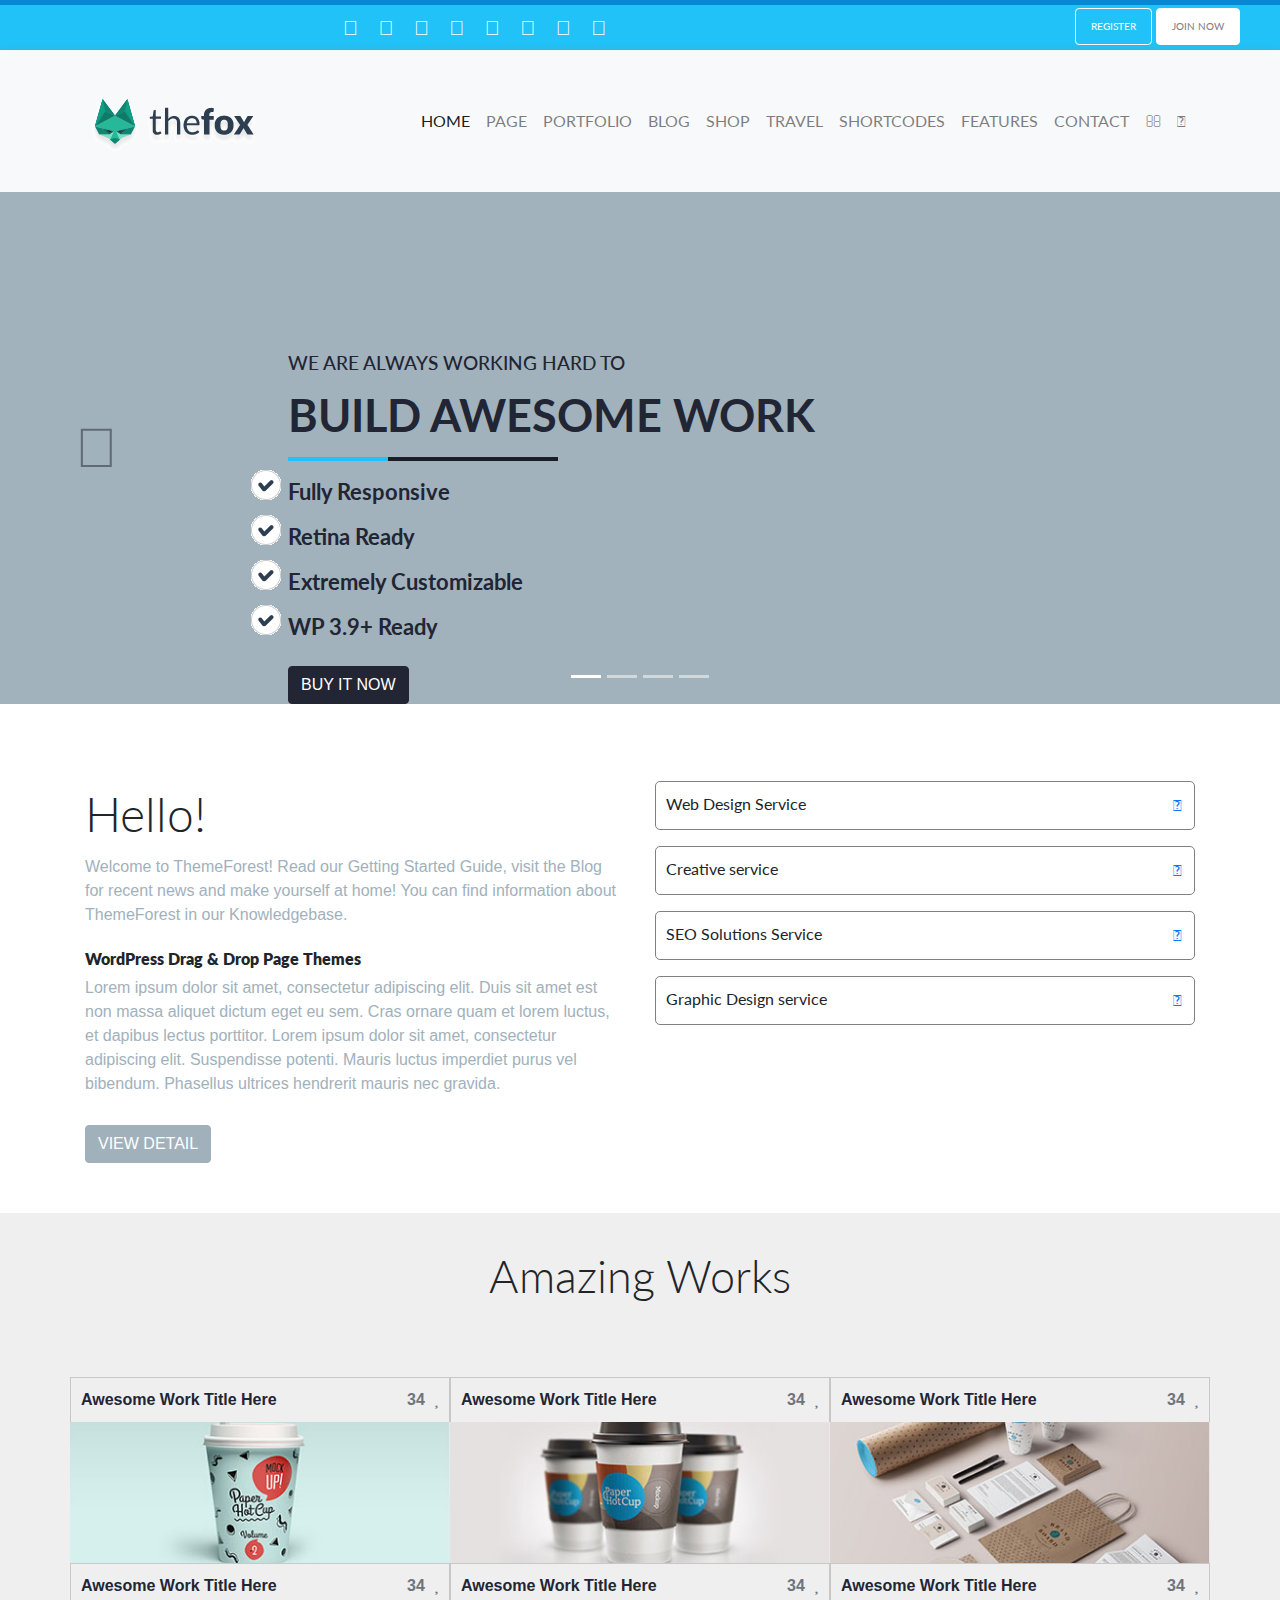
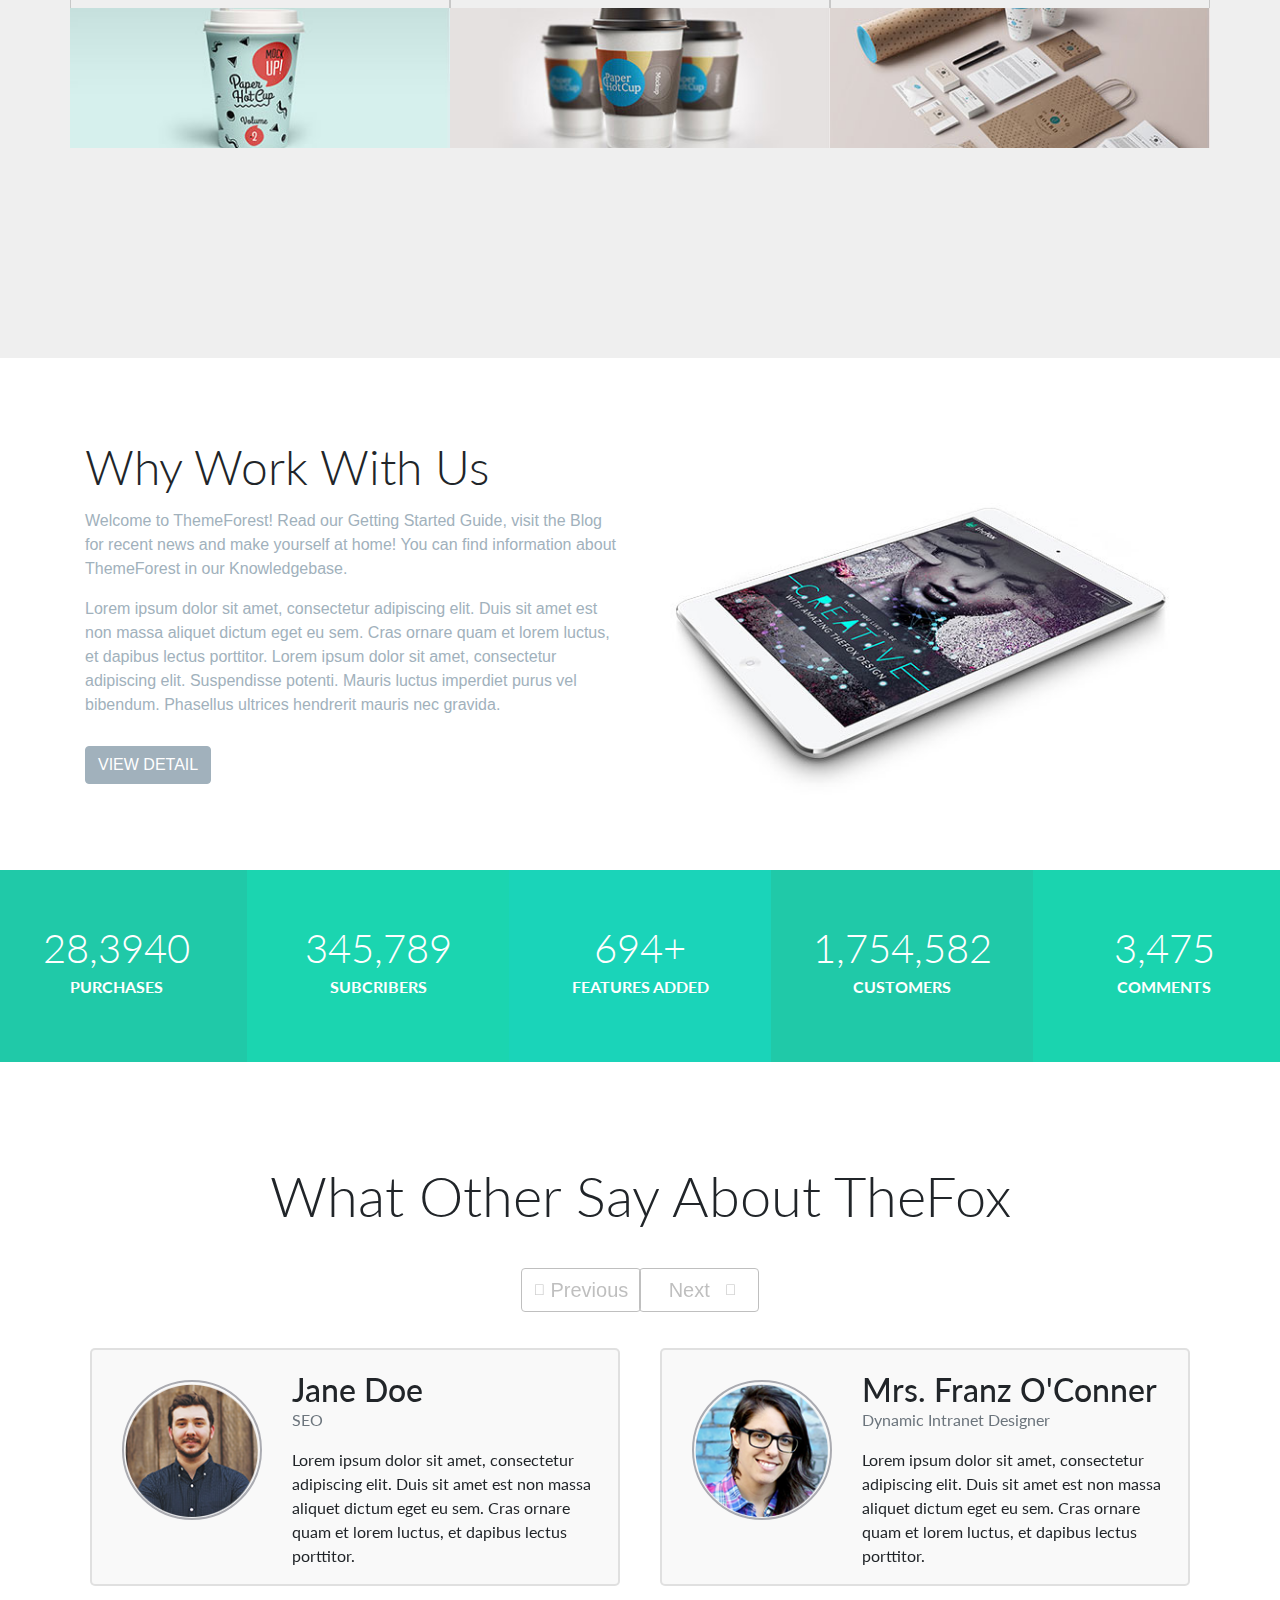
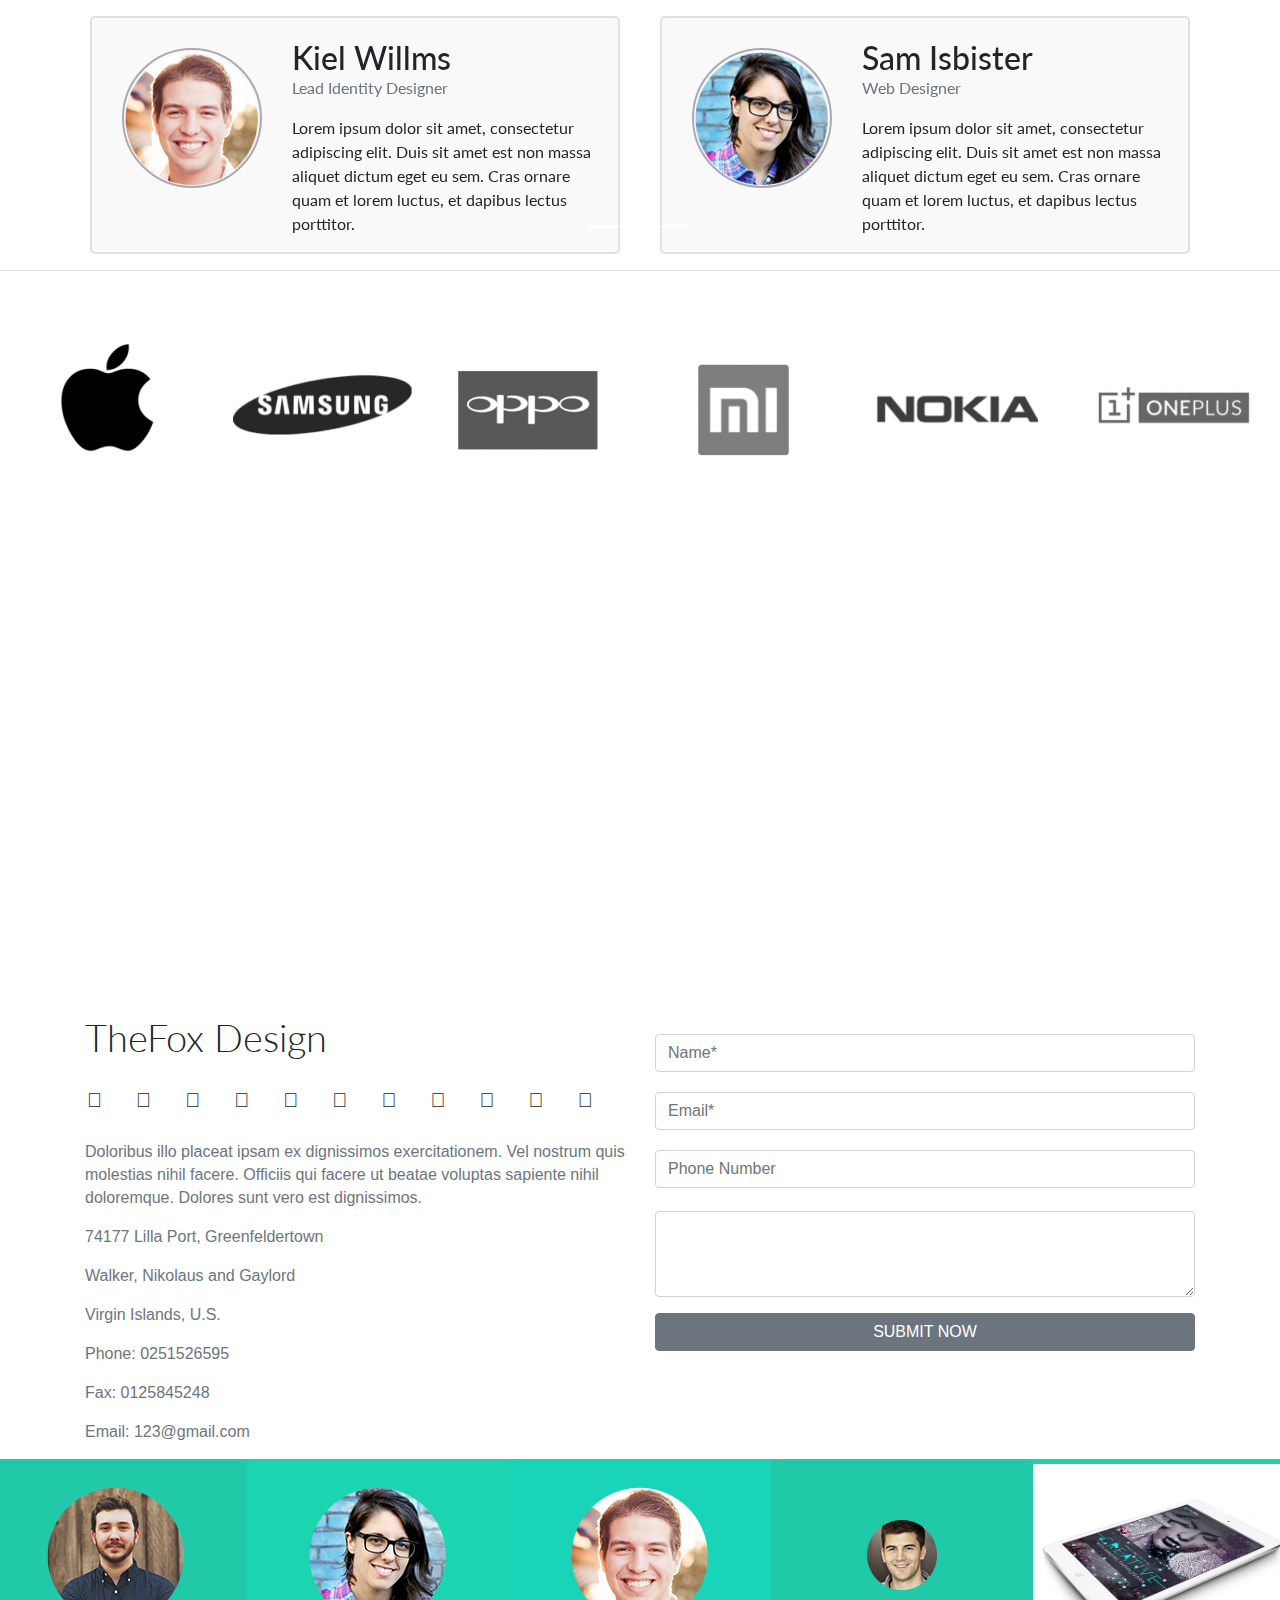
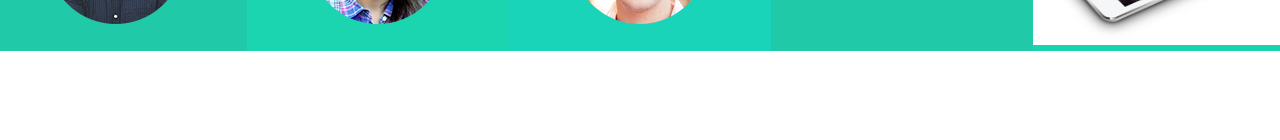
==== index.html @ 989e6efe "version 3" ====
<!DOCTYPE html>
<html lang="en">

<head>
    <meta charset="UTF-8" />
    <meta name="viewport" content="width=device-width, initial-scale=1.0" />
    <title>Theme The Fox</title>
    <link rel="stylesheet" href="css/bootstrap.min.css" />
    <script src="js/jquery.min.js"></script>
    <script src="js/popper.min.js"></script>
    <script src="js/bootstrap.min.js"></script>
    <link rel="stylesheet" href="css/fontawesome.min.css" />
    <script src="js/fontAwesome.js"></script>
    <link rel="stylesheet" href="10.css" />
    <link href="https://fonts.googleapis.com/css2?family=Lato:ital,wght@0,100;0,300;0,400;0,700;0,900;1,100;1,300;1,400;1,700;1,900&display=swap" rel="stylesheet" />
</head>

<body>
    <div class="topHeader">
        <div class="container row">
            <div class="col-sm-8 someIcons">
                <a href="#" class="fa fa-facebook"></a>
                <a href="#" class="fa fa-twitter"></a>
                <a href="#" class="fa fa-wordpress"></a>
                <a href="#" class="fa fa-youtube"></a>
                <a href="#" class="fa fa-amazon"></a>
                <a href="#" class="fa fa-android"></a>
                <a href="#" class="fa fa-archway"></a>
                <a href="#" class="fa fa-apple"></a>
            </div>
            <div class="col-sm-4 btnCustom">
                <a href="#" class="btn btn-outline-secondary">Register</a>
                <a href="#" class="btn btn-secondary">Join Now</a>
            </div>
        </div>
    </div>
    <!-- het top header -->
    <div class="navBar bg-light">
        <nav class="navbar navbar-expand-sm navbar-light container" style="height: 100%;">
            <a class="navbar-brand" href="#">
                <img src="src/TheFox/images/logo.png" alt="logo" />
            </a>
            <button class="navbar-toggler d-lg-none" type="button" data-toggle="collapse" data-target="#collapsibleNavId" aria-controls="collapsibleNavId" aria-expanded="false" aria-label="Toggle navigation">
          <span class="navbar-toggler-icon"></span>
        </button>
            <div class="collapse navbar-collapse" id="collapsibleNavId" style="height: 126px;">
                <ul class="navbar-nav mr-0 mt-2 mt-lg-0 navLink" style="height: inherit;">
                    <li class="nav-item active">
                        <a class="nav-link" href="#">Home </a>
                    </li>
                    <li class="nav-item">
                        <a class="nav-link" href="#">Page</a>
                    </li>
                    <li class="nav-item">
                        <a class="nav-link" href="#">Portfolio</a>
                    </li>
                    <li class="nav-item">
                        <a class="nav-link" href="#">blog</a>
                    </li>
                    <li class="nav-item">
                        <a class="nav-link" href="#">shop</a>
                    </li>
                    <li class="nav-item">
                        <a class="nav-link" href="#">travel</a>
                    </li>
                    <li class="nav-item">
                        <a class="nav-link" href="#">shortcodes</a>
                    </li>
                    <li class="nav-item">
                        <a class="nav-link" href="#">features</a>
                    </li>
                    <li class="nav-item">
                        <a class="nav-link" href="#">contact</a>
                    </li>
                    <li class="nav-item">
                        <a class="nav-link" href="#">
                            <i class="fa fa-search"></i>
                        </a>
                    </li>
                    <li class="nav-item">
                        <a class="nav-link" href="#">
                            <i class="fa fa-shopping-basket"></i>
                        </a>
                    </li>
                </ul>
            </div>
        </nav>
    </div>
    <div class="carouselCustom">
        <div id="carouselId" class="carousel slide" data-ride="carousel">
            <ol class="carousel-indicators">
                <li data-target="#carouselId" data-slide-to="0" class="active"></li>
                <li data-target="#carouselId" data-slide-to="1"></li>
                <li data-target="#carouselId" data-slide-to="2"></li>
                <li data-target="#carouselId" data-slide-to="3"></li>
            </ol>
            <div class="carousel-inner" role="listbox">
                <div class="carousel-item active">
                    <img src="src/TheFox/images/carouselBG.jpg" alt="First slide" class="imgBG" />
                    <div class="carousel-caption d-block">
                        <h2 class="text-uppercase">We are always working hard to</h2>
                        <h1 class="text-uppercase">build awesome work</h1>
                        <img src="src/TheFox/images/line.png" alt="line" />
                        <ul>
                            <li>
                                Fully Responsive
                            </li>
                            <li>
                                Retina Ready
                            </li>
                            <li>
                                Extremely Customizable
                            </li>
                            <li>
                                WP 3.9+ Ready
                            </li>
                        </ul>
                        <button type="button" class="btn btn-primary text-uppercase btnCarouselCustom">
                buy it now
              </button>
                    </div>
                </div>
                <div class="carousel-item">
                    <img src="src/TheFox/images/carouselBG.jpg" alt="First slide" class="imgBG" />
                    <div class="carousel-caption d-block">
                        <h2 class="text-uppercase">We are always working hard to</h2>
                        <h1 class="text-uppercase">build awesome work</h1>
                        <img src="src/TheFox/images/line.png" alt="line" />
                        <ul>
                            <li>
                                Fully Responsive
                            </li>
                            <li>
                                Retina Ready
                            </li>
                            <li>
                                Extremely Customizable
                            </li>
                            <li>
                                WP 3.9+ Ready
                            </li>
                        </ul>
                        <button type="button" class="btn btn-primary text-uppercase btnCarouselCustom">
                buy it now
              </button>
                    </div>
                </div>
                <div class="carousel-item">
                    <img src="src/TheFox/images/carouselBG.jpg" alt="First slide" class="imgBG" />
                    <div class="carousel-caption d-block">
                        <h2 class="text-uppercase">We are always working hard to</h2>
                        <h1 class="text-uppercase">build awesome work</h1>
                        <img src="src/TheFox/images/line.png" alt="line" />
                        <ul>
                            <li>
                                Fully Responsive
                            </li>
                            <li>
                                Retina Ready
                            </li>
                            <li>
                                Extremely Customizable
                            </li>
                            <li>
                                WP 3.9+ Ready
                            </li>
                        </ul>
                        <button type="button" class="btn btn-primary text-uppercase btnCarouselCustom">
                buy it now
              </button>
                    </div>
                </div>
                <div class="carousel-item">
                    <img src="src/TheFox/images/carouselBG.jpg" alt="First slide" class="imgBG" />
                    <div class="carousel-caption d-block">
                        <h2 class="text-uppercase">We are always working hard to</h2>
                        <h1 class="text-uppercase">build awesome work</h1>
                        <img src="src/TheFox/images/line.png" alt="line" />
                        <ul>
                            <li>
                                Fully Responsive
                            </li>
                            <li>
                                Retina Ready
                            </li>
                            <li>
                                Extremely Customizable
                            </li>
                            <li>
                                WP 3.9+ Ready
                            </li>
                        </ul>
                        <button type="button" class="btn btn-primary text-uppercase btnCarouselCustom">
                buy it now
              </button>
                    </div>
                </div>
            </div>
            <a class="carousel-control-prev" href="#carouselId" role="button" data-slide="prev">
                <span class="fa fa-caret-square-left display-4" style="color: #222533;" aria-hidden="true"></span>
                <span class="sr-only">Previous</span>
            </a>
            <a class="carousel-control-next" href="#carouselId" role="button" data-slide="next">
                <span class="fa fa-caret-square-o-right display-4" style="color: #222533;" aria-hidden="true"></span>
                <span class="sr-only">Next</span>
            </a>
        </div>
    </div>
    <div class="container">
        <div class="row service">
            <div class="col-sm-6">
                <h4>Hello!</h4>
                <p style="color: #a1b1bc;">
                    Welcome to ThemeForest! Read our Getting Started Guide, visit the Blog for recent news and make yourself at home! You can find information about ThemeForest in our Knowledgebase.
                </p>
                <h6>WordPress Drag & Drop Page Themes</h6>
                <p style="color: #a1b1bc;">
                    Lorem ipsum dolor sit amet, consectetur adipiscing elit. Duis sit amet est non massa aliquet dictum eget eu sem. Cras ornare quam et lorem luctus, et dapibus lectus porttitor. Lorem ipsum dolor sit amet, consectetur adipiscing elit. Suspendisse potenti.
                    Mauris luctus imperdiet purus vel bibendum. Phasellus ultrices hendrerit mauris nec gravida.
                </p>

                <button type="button" class="btn btn-primary btnLeft">
            view detail
          </button>
            </div>
            <div class="col-sm-6">
                <p class="btnRight">
                    Web Design Service
                    <button class="btn btn-outline-primary" type="button" data-toggle="collapse" data-target="#contentId1" aria-expanded="false" aria-controls="contentId1">
              <i class="fa fa-chevron-down"></i>
            </button>
                </p>
                <div class="collapse" id="contentId1">
                    Lorem ipsum dolor sit amet, consectetur adipiscing elit. Donec molestie erat at nisl volutpat pulvinar. Sed in egestas dolor. Maecenas vestibulum dignissim dictum. Donec ipsum quam, sagittis et sem vel, volutpat tempor mi. Aliquam consectetur justo dui.
                    Sed in egestas dolor.
                </div>
                <p class="btnRight">
                    Creative service
                    <button class="btn btn-outline-primary" type="button" data-toggle="collapse" data-target="#contentId2" aria-expanded="false" aria-controls="contentId2">
              <i class="fa fa-chevron-down"></i>
            </button>
                </p>
                <div class="collapse" id="contentId2">
                    Lorem ipsum dolor sit amet, consectetur adipiscing elit. Donec molestie erat at nisl volutpat pulvinar. Sed in egestas dolor. Maecenas vestibulum dignissim dictum. Donec ipsum quam, sagittis et sem vel, volutpat tempor mi. Aliquam consectetur justo dui.
                    Sed in egestas dolor.
                </div>
                <p class="btnRight">
                    SEO Solutions Service
                    <button class="btn btn-outline-primary" type="button" data-toggle="collapse" data-target="#contentId3" aria-expanded="false" aria-controls="contentId3">
              <i class="fa fa-chevron-down"></i>
            </button>
                </p>
                <div class="collapse" id="contentId3">
                    Lorem ipsum dolor sit amet, consectetur adipiscing elit. Donec molestie erat at nisl volutpat pulvinar. Sed in egestas dolor. Maecenas vestibulum dignissim dictum. Donec ipsum quam, sagittis et sem vel, volutpat tempor mi. Aliquam consectetur justo dui.
                    Sed in egestas dolor.
                </div>
                <p class="btnRight">
                    Graphic Design service
                    <button class="btn btn-outline-primary btnJS" type="button" data-toggle="collapse" data-target="#contentId4" aria-expanded="false" aria-controls="contentId4">
              <i class="fa fa-chevron-down"></i>
            </button>
                </p>
                <div class="collapse" id="contentId4">
                    Lorem ipsum dolor sit amet, consectetur adipiscing elit. Donec molestie erat at nisl volutpat pulvinar. Sed in egestas dolor. Maecenas vestibulum dignissim dictum. Donec ipsum quam, sagittis et sem vel, volutpat tempor mi. Aliquam consectetur justo dui.
                    Sed in egestas dolor.
                </div>
            </div>
        </div>
    </div>
    <div class="amazingWork">
        <div class="container">
            <div class="row titleWork text-center">
                <p>
                    Amazing Works
                </p>
            </div>
            <!-- title -->
            <div class="row">
                <div class="col-sm-4">
                    <p>
                        Awesome Work Title Here
                        <span class="float-right text-muted">34 &nbsp;<i class="fa fa-heart"></i>
              </span>
                    </p>
                    <div class="position-relative" style="width: 100%; height: auto;">
                        <img src="src/TheFox/images/awesomeWork.jpg" alt="aew some Work" class="img-fluid layer1" />
                        <div class="layer2 d-flex justify-content-center align-items-center">
                            <i class="fa fa-plus display-3" style="color: white !important;"></i>
                        </div>
                    </div>
                </div>
                <div class="col-sm-4">
                    <p>
                        Awesome Work Title Here
                        <span class="float-right text-muted">34 &nbsp;<i class="fa fa-heart"></i>
              </span>
                    </p>
                    <div class="position-relative" style="width: 100%; height: auto;">
                        <img src="src/TheFox/images/01_02_004_home_business_style_VERSION_04_03.jpg" alt="aew some Work" class="img-fluid layer1" />
                        <div class="layer2 d-flex justify-content-center align-items-center">
                            <i class="fa fa-plus display-3" style="color: white !important;"></i>
                        </div>
                    </div>
                </div>
                <div class="col-sm-4">
                    <p>
                        Awesome Work Title Here
                        <span class="float-right text-muted">34 &nbsp;<i class="fa fa-heart"></i>
              </span>
                    </p>
                    <div class="position-relative" style="width: 100%; height: auto;">
                        <img src="src/TheFox/images/01_02_004_home_business_style_VERSION_04_06.jpg" alt="aew some Work" class="img-fluid layer1" />
                        <div class="layer2 d-flex justify-content-center align-items-center">
                            <i class="fa fa-plus display-3" style="color: white !important;"></i>
                        </div>
                    </div>
                </div>
            </div>
            <!-- het row -->
            <div class="row row2">
                <div class="col-sm-4">
                    <p>
                        Awesome Work Title Here
                        <span class="float-right text-muted">34 &nbsp;<i class="fa fa-heart"></i>
              </span>
                    </p>
                    <div class="position-relative" style="width: 100%; height: auto;">
                        <img src="src/TheFox/images/awesomeWork.jpg" alt="aew some Work" class="img-fluid layer1" />
                        <div class="layer2 d-flex justify-content-center align-items-center">
                            <i class="fa fa-plus display-3" style="color: white !important;"></i>
                        </div>
                    </div>
                </div>
                <div class="col-sm-4">
                    <p>
                        Awesome Work Title Here
                        <span class="float-right text-muted">34 &nbsp;<i class="fa fa-heart"></i>
              </span>
                    </p>
                    <div class="position-relative" style="width: 100%; height: auto;">
                        <img src="src/TheFox/images/01_02_004_home_business_style_VERSION_04_03.jpg" alt="aew some Work" class="img-fluid layer1" />
                        <div class="layer2 d-flex justify-content-center align-items-center">
                            <i class="fa fa-plus display-3" style="color: white !important;"></i>
                        </div>
                    </div>
                </div>
                <div class="col-sm-4">
                    <p>
                        Awesome Work Title Here
                        <span class="float-right text-muted">34 &nbsp;<i class="fa fa-heart"></i>
              </span>
                    </p>
                    <div class="position-relative" style="width: 100%; height: auto;">
                        <img src="src/TheFox/images/01_02_004_home_business_style_VERSION_04_06.jpg" alt="aew some Work" class="img-fluid layer1" />
                        <div class="layer2 d-flex justify-content-center align-items-center">
                            <i class="fa fa-plus display-3" style="color: white !important;"></i>
                        </div>
                    </div>
                </div>
            </div>
            <!-- het row -->
        </div>
    </div>

    <div class="why container">
        <div class="row service">
            <div class="col-sm-6">
                <h4>Why Work With Us</h4>
                <p style="color: #a1b1bc;">
                    Welcome to ThemeForest! Read our Getting Started Guide, visit the Blog for recent news and make yourself at home! You can find information about ThemeForest in our Knowledgebase.
                </p>
                <p style="color: #a1b1bc;">
                    Lorem ipsum dolor sit amet, consectetur adipiscing elit. Duis sit amet est non massa aliquet dictum eget eu sem. Cras ornare quam et lorem luctus, et dapibus lectus porttitor. Lorem ipsum dolor sit amet, consectetur adipiscing elit. Suspendisse potenti.
                    Mauris luctus imperdiet purus vel bibendum. Phasellus ultrices hendrerit mauris nec gravida.
                </p>

                <button type="button" class="btn btn-primary btnLeft">
            view detail
          </button>
            </div>
            <div class="col-sm-6">
                <img src="src/TheFox/images/why.jpg" alt="why" class="img-fluid" />
            </div>
        </div>
    </div>
    <!-- het why  -->

    <div class="row" style="color: white; margin-top: 5vw;">
        <div class="col-sm-15 d-flex justify-content-center align-items-center flex-column" style="background-color: #20c9a8;">
            <div class="layer1">
                <h1>28,3940</h1>
                <p>purchases</p>
            </div>
            <div class="layer2"></div>
        </div>
        <div class="col-sm-15 d-flex justify-content-center align-items-center flex-column" style="background-color: #1bd5b0;">
            <div class="layer1">
                <h1>345,789</h1>
                <p>subcribers</p>
            </div>
            <div class="layer2"></div>
        </div>
        <div class="col-sm-15 d-flex justify-content-center align-items-center flex-column" style="background-color: #1ad4b9;">
            <div class="layer1">
                <h1>694+</h1>
                <p>features added</p>
            </div>

            <div class="layer2"></div>
        </div>
        <div class="col-sm-15 d-flex justify-content-center align-items-center flex-column" style="background-color: #20c9a8;">
            <div class="layer1">
                <h1>1,754,582</h1>
                <p>customers</p>
            </div>

            <div class="layer2"></div>
        </div>
        <div class="col-sm-15 d-flex justify-content-center align-items-center flex-column" style="background-color: #1ad4af;">
            <div class="layer1">
                <h1>3,475</h1>
                <p>comments</p>
            </div>

            <div class="layer2"></div>
        </div>
    </div>
    <div class="row text-center">
        <h3 class="display-4 titleCarouselBottom">What Other Say About TheFox</h3>
    </div>
    <!-- het hang ngang green  -->
    <div id="carousel125" class="carousel slide" data-ride="carousel">
        <ol class="carousel-indicators">
            <li data-target="#carousel125" data-slide-to="0" class="active"></li>
            <li data-target="#carousel125" data-slide-to="1"></li>
            <li data-target="#carousel125" data-slide-to="2"></li>
        </ol>
        <div class="carousel-inner" role="listbox">
            <div class="carousel-item active">
                <div class="container">
                    <div class="row">
                        <div class="col-sm-6">
                            <div class="row">
                                <div class="col-sm-4">
                                    <img src="src/TheFox/images/profile-m-1.png" alt="people 1" class="img-fluid" />
                                    <div class="layer2 d-flex justify-content-center align-items-center">
                                        <i class="fa fa-plus text-white"></i>
                                    </div>
                                </div>
                                <div class="col-sm-8">
                                    <h2>Jane Doe</h2>
                                    <p class="text-muted">SEO</p>
                                    <p>
                                        Lorem ipsum dolor sit amet, consectetur adipiscing elit. Duis sit amet est non massa aliquet dictum eget eu sem. Cras ornare quam et lorem luctus, et dapibus lectus porttitor.
                                    </p>
                                </div>
                            </div>
                        </div>
                        <div class="col-sm-6">
                            <div class="row">
                                <div class="col-sm-4">
                                    <img src="src/TheFox/images/profile-m-2.png" alt="people 1" class="img-fluid" />
                                    <div class="layer2 d-flex justify-content-center align-items-center">
                                        <i class="fa fa-plus text-white"></i>
                                    </div>
                                </div>
                                <div class="col-sm-8">
                                    <h2>Mrs. Franz O'Conner</h2>
                                    <p class="text-muted">Dynamic Intranet Designer</p>
                                    <p>
                                        Lorem ipsum dolor sit amet, consectetur adipiscing elit. Duis sit amet est non massa aliquet dictum eget eu sem. Cras ornare quam et lorem luctus, et dapibus lectus porttitor.
                                    </p>
                                </div>
                            </div>
                        </div>
                    </div>
                    <div class="row">
                        <div class="col-sm-6">
                            <div class="row">
                                <div class="col-sm-4">
                                    <img src="src/TheFox/images/profile-m-3.png" alt="people 1" class="img-fluid" />

                                    <div class="layer2 d-flex justify-content-center align-items-center">
                                        <i class="fa fa-plus text-white"></i>
                                    </div>
                                </div>
                                <div class="col-sm-8">
                                    <h2>Kiel Willms</h2>
                                    <p class="text-muted">Lead Identity Designer</p>
                                    <p>
                                        Lorem ipsum dolor sit amet, consectetur adipiscing elit. Duis sit amet est non massa aliquet dictum eget eu sem. Cras ornare quam et lorem luctus, et dapibus lectus porttitor.
                                    </p>
                                </div>
                            </div>
                        </div>
                        <div class="col-sm-6">
                            <div class="row">
                                <div class="col-sm-4">
                                    <img src="src/TheFox/images/profile-m-2.png" alt="people 1" class="img-fluid" />
                                    <div class="layer2 d-flex justify-content-center align-items-center">
                                        <i class="fa fa-plus text-white"></i>
                                    </div>
                                </div>
                                <div class="col-sm-8">
                                    <h2>Sam Isbister</h2>
                                    <p class="text-muted">Web Designer</p>
                                    <p>
                                        Lorem ipsum dolor sit amet, consectetur adipiscing elit. Duis sit amet est non massa aliquet dictum eget eu sem. Cras ornare quam et lorem luctus, et dapibus lectus porttitor.
                                    </p>
                                </div>
                            </div>
                        </div>
                    </div>
                </div>
            </div>
            <div class="carousel-item">
                <div class="container">
                    <div class="row">
                        <div class="col-sm-6">
                            <div class="row">
                                <div class="col-sm-4">
                                    <img src="src/TheFox/images/profile-m-1.png" alt="people 1" class="img-fluid" />
                                    <div class="layer2 d-flex justify-content-center align-items-center">
                                        <i class="fa fa-plus text-white"></i>
                                    </div>
                                </div>
                                <div class="col-sm-8">
                                    <h2>Sam Isbister</h2>
                                    <p class="text-muted">Web Designer</p>
                                    <p>
                                        Lorem ipsum dolor sit amet, consectetur adipiscing elit. Duis sit amet est non massa aliquet dictum eget eu sem. Cras ornare quam et lorem luctus, et dapibus lectus porttitor.
                                    </p>
                                </div>
                            </div>
                        </div>
                        <div class="col-sm-6">
                            <div class="row">
                                <div class="col-sm-4">
                                    <img src="src/TheFox/images/profile-m-2.png" alt="people 1" class="img-fluid" />
                                    <div class="layer2 d-flex justify-content-center align-items-center">
                                        <i class="fa fa-plus text-white"></i>
                                    </div>
                                </div>
                                <div class="col-sm-8">
                                    <h2>Justine Nolan</h2>
                                    <p class="text-muted">Future Assurance Assistant</p>
                                    <p>
                                        Lorem ipsum dolor sit amet, consectetur adipiscing elit. Duis sit amet est non massa aliquet dictum eget eu sem. Cras ornare quam et lorem luctus, et dapibus lectus porttitor.
                                    </p>
                                </div>
                            </div>
                        </div>
                    </div>
                    <div class="row">
                        <div class="col-sm-6">
                            <div class="row">
                                <div class="col-sm-4">
                                    <img src="src/TheFox/images/profile-m-3.png" alt="people 1" class="img-fluid" />
                                    <div class="layer2 d-flex justify-content-center align-items-center">
                                        <i class="fa fa-plus text-white"></i>
                                    </div>
                                </div>
                                <div class="col-sm-8">
                                    <h2>Sam Isbister</h2>
                                    <p class="text-muted">Web Designer</p>
                                    <p>
                                        Lorem ipsum dolor sit amet, consectetur adipiscing elit. Duis sit amet est non massa aliquet dictum eget eu sem. Cras ornare quam et lorem luctus, et dapibus lectus porttitor.
                                    </p>
                                </div>
                            </div>
                        </div>
                        <div class="col-sm-6">
                            <div class="row">
                                <div class="col-sm-4">
                                    <img src="src/TheFox/images/profile-m-2.png" alt="people 1" class="img-fluid" />
                                    <div class="layer2 d-flex justify-content-center align-items-center">
                                        <i class="fa fa-plus text-white"></i>
                                    </div>
                                </div>
                                <div class="col-sm-8">
                                    <h2>Casper Rosenbaum</h2>
                                    <p class="text-muted">International Assurance Architect</p>
                                    <p>
                                        Lorem ipsum dolor sit amet, consectetur adipiscing elit. Duis sit amet est non massa aliquet dictum eget eu sem. Cras ornare quam et lorem luctus, et dapibus lectus porttitor.
                                    </p>
                                </div>
                            </div>
                        </div>
                    </div>
                </div>
            </div>
            <div class="carousel-item">
                <div class="container">
                    <div class="row">
                        <div class="col-sm-6">
                            <div class="row">
                                <div class="col-sm-4">
                                    <img src="src/TheFox/images/profile-m-1.png" alt="people 1" class="img-fluid" />
                                    <div class="layer2 d-flex justify-content-center align-items-center">
                                        <i class="fa fa-plus text-white"></i>
                                    </div>
                                </div>
                                <div class="col-sm-8">
                                    <h2>Sam Isbister</h2>
                                    <p class="text-muted">Web Designer</p>
                                    <p>
                                        Lorem ipsum dolor sit amet, consectetur adipiscing elit. Duis sit amet est non massa aliquet dictum eget eu sem. Cras ornare quam et lorem luctus, et dapibus lectus porttitor.
                                    </p>
                                </div>
                            </div>
                        </div>
                        <div class="col-sm-6">
                            <div class="row">
                                <div class="col-sm-4">
                                    <img src="src/TheFox/images/profile-m-2.png" alt="people 1" class="img-fluid" />
                                    <div class="layer2 d-flex justify-content-center align-items-center">
                                        <i class="fa fa-plus text-white"></i>
                                    </div>
                                </div>
                                <div class="col-sm-8">
                                    <h2>Sam Isbister</h2>
                                    <p class="text-muted">Web Designer</p>
                                    <p>
                                        Lorem ipsum dolor sit amet, consectetur adipiscing elit. Duis sit amet est non massa aliquet dictum eget eu sem. Cras ornare quam et lorem luctus, et dapibus lectus porttitor.
                                    </p>
                                </div>
                            </div>
                        </div>
                    </div>
                    <div class="row">
                        <div class="col-sm-6">
                            <div class="row">
                                <div class="col-sm-4">
                                    <img src="src/TheFox/images/profile-m-3.png" alt="people 1" class="img-fluid" />
                                    <div class="layer2 d-flex justify-content-center align-items-center">
                                        <i class="fa fa-plus text-white"></i>
                                    </div>
                                </div>
                                <div class="col-sm-8">
                                    <h2>Sam Isbister</h2>
                                    <p class="text-muted">Web Designer</p>
                                    <p>
                                        Lorem ipsum dolor sit amet, consectetur adipiscing elit. Duis sit amet est non massa aliquet dictum eget eu sem. Cras ornare quam et lorem luctus, et dapibus lectus porttitor.
                                    </p>
                                </div>
                            </div>
                        </div>
                        <div class="col-sm-6">
                            <div class="row">
                                <div class="col-sm-4">
                                    <img src="src/TheFox/images/profile-m-2.png" alt="people 1" class="img-fluid" />
                                    <div class="layer2 d-flex justify-content-center align-items-center">
                                        <i class="fa fa-plus text-white"></i>
                                    </div>
                                </div>
                                <div class="col-sm-8">
                                    <h2>Sam Isbister</h2>
                                    <p class="text-muted">Web Designer</p>
                                    <p>
                                        Lorem ipsum dolor sit amet, consectetur adipiscing elit. Duis sit amet est non massa aliquet dictum eget eu sem. Cras ornare quam et lorem luctus, et dapibus lectus porttitor.
                                    </p>
                                </div>
                            </div>
                        </div>
                    </div>
                </div>
            </div>
        </div>
        <a class="carousel-control-prev prevControl" href="#carousel125" role="button" data-slide="prev">
            <button type="button" class="btn btn-outline-primary d-flex justify-content-center align-items-center flex-row btnCarouselLeft">
          <i class="fa fa-chevron-left" style="color: gray!important;"></i>
          &nbsp;Previous
        </button>
            <span class="sr-only">Previous</span>
        </a>
        <a class="carousel-control-next nextControl" href="#carousel125" role="button" data-slide="next">
            <button type="button" class="btn btn-outline-primary d-flex justify-content-center align-items-center flex-row btnCarouselRight">
          &nbsp;&nbsp;&nbsp;Next&nbsp;
          <i class="fa fa-chevron-right" style="color: gray!important;"></i>
        </button>
            <span class="sr-only">Next</span>
        </a>
    </div>
    <!-- het carousel duoi  -->
    <hr />
    <div class="container-fluid mt-5">
        <div class="row brandLogo">
            <div class="col-sm-2">
                <img src="src/brand.png" alt="thuong hieu 1" class="brand1" />
            </div>
            <div class="col-sm-2">
                <img src="src/brand.png" alt="thuong hieu 2" class="brand2" />
            </div>
            <div class="col-sm-2">
                <img src="src/brand.png" alt="thuong hieu 3" class="brand3" />
            </div>
            <div class="col-sm-2">
                <img src="src/brand.png" alt="thuong hieu 4" class="brand4" />
            </div>
            <div class="col-sm-2">
                <img src="src/brand.png" alt="thuong hieu 5" class="brand5" />
            </div>
            <div class="col-sm-2">
                <img src="src/brand.png" alt="thuong hieu 6" class="brand6" />
            </div>
        </div>
    </div>

    <!-- het brand -->

    <!-- bat dau map  -->
    <div class="map mt-5">
        <iframe src="https://www.google.com/maps/embed?pb=!1m16!1m12!1m3!1d502262.4155047267!2d105.99065410986218!3d10.427516724137!2m3!1f0!2f0!3f0!3m2!1i1024!2i768!4f13.1!2m1!1sFPt%20niver!5e0!3m2!1svi!2s!4v1589549389377!5m2!1svi!2s" width="100%" height="400vh"
            frameborder="0" style="border:0;" allowfullscreen="" aria-hidden="false" tabindex="0"></iframe>
    </div>
    <!-- het map  -->

    <!-- the Fox Design  -->
    <div class="container">
        <div class="row theFoxDesign">
            <div class="col-sm-6">
                <h3>TheFox Design</h3>
                <div class="iconBelow d-flex justify-content-start flex-row">
                    <i class="fa fa-facebook"></i>
                    <i class="fa fa-twitter"></i>
                    <i class="fa fa-weibo"></i>
                    <i class="fa fa-google-plus"></i>
                    <i class="fa fa-tencent-weibo"></i>
                    <i class="fa fa-tired"></i>
                    <i class="fa fa-linkedin"></i>
                    <i class="fa fa-pinterest"></i>
                    <i class="fa fa-skype"></i>
                    <i class="fa fa-viacoin"></i>
                    <i class="fa fa-tint"></i>
                </div>
                <p class="text-muted">Doloribus illo placeat ipsam ex dignissimos exercitationem. Vel nostrum quis molestias nihil facere. Officiis qui facere ut beatae voluptas sapiente nihil doloremque. Dolores sunt vero est dignissimos.</p>
                <div class="address text-muted">
                    <p>74177 Lilla Port, Greenfeldertown</p>
                    <p>Walker, Nikolaus and Gaylord</p>
                    <p>Virgin Islands, U.S.</p>
                    <p>Phone: 0251526595</p>
                    <p>Fax: 0125845248</p>
                    <p>Email: 123@gmail.com</p>
                </div>
            </div>
            <div class="col-sm-6">
                <input type="text" class="form-control" name="" id="" aria-describedby="helpId" placeholder="Name*">
                <input type="text" class="form-control" name="" id="" aria-describedby="helpId" placeholder="Email*">
                <input type="text" class="form-control" name="" id="" aria-describedby="helpId" placeholder="Phone Number">
                <div class="form-group">
                    <label for=""></label>
                    <textarea class="form-control" name="" id="" rows="3"></textarea>
                </div>
                <button class="btn btn-block btn-secondary text-uppercase">submit now</button>
            </div>
        </div>
    </div>
    <!-- het the fox design  -->


    <!-- hang ngang bottom -->
    <div class="row bannerBelow" style="color: white;">
        <div class="col-sm-15 d-flex justify-content-center align-items-center flex-column" style="background-color: #20c9a8;">
            <div class="layer3">
                <img src="src/TheFox/images/profile-m-1.png" alt="Anh 1">

            </div>
            <div class="layer4">
                <h5>
                    <strong>Standard Blog Title Here</strong>

                </h5>
                <p>25 July, 2014 | Category</p>
            </div>

        </div>
        <div class="col-sm-15 d-flex justify-content-center align-items-center flex-column" style="background-color: #1bd5b0;">
            <div class="layer3">
                <img src="src/TheFox/images/profile-m-2.png" alt="anh 2">
            </div>
            <div class="layer4">
                <h5>
                    <strong>Standard Blog Title Here</strong>

                </h5>
                <p>25 July, 2014 | Category</p>
            </div>
        </div>
        <div class="col-sm-15 d-flex justify-content-center align-items-center flex-column" style="background-color: #1ad4b9;">
            <div class="layer3">
                <img src="src/TheFox/images/profile-m-3.png" alt="anh 3">
            </div>

            <div class="layer4">
                <h5>
                    <strong>Standard Blog Title Here</strong>

                </h5>
                <p>25 July, 2014 | Category</p>
            </div>
        </div>
        <div class="col-sm-15 d-flex justify-content-center align-items-center flex-column" style="background-color: #20c9a8;">
            <div class="layer3">
                <img src="src/TheFox/images/profile-s-4.png" alt="anh 4">
            </div>

            <div class="layer4">
                <h5>
                    <strong>Standard Blog Title Here</strong>

                </h5>
                <p>25 July, 2014 | Category</p>
            </div>
        </div>
        <div class="col-sm-15 d-flex justify-content-center align-items-center flex-column" style="background-color: #1ad4af;">
            <div class="layer3">
                <img src="src/TheFox/images/why.jpg" alt="anh 5">
            </div>

            <div class="layer4">
                <h5>
                    <strong>Standard Blog Title Here</strong>

                </h5>
                <p>25 July, 2014 | Category</p>
            </div>
        </div>
    </div>
</body>

</html>
---- 10.css ----
* {
            margin: 0px auto;
            padding: 0px;
        }
        
        html,
        body {
            width: 100%;
            height: 100%;
        }
        
        .topHeader {
            border-top: 5px solid #0787d4;
            height: 50px;
            box-sizing: border-box;
            background-color: #21c2f8;
        }
        
        .topHeader .row {
            padding-top: 5px;
            left: 25%;
            position: relative;
        }
        
        .topHeader .row .someIcons a {
            text-decoration: none;
            color: white;
            padding: 8px;
            font-size: 20px;
            border-bottom: none;
            height: 45px;
        }
        
        .topHeader .row .someIcons a:hover {
            transform: scale(1.2);
        }
        
        .btnCustom {
            margin-top: -2px;
        }
        
        .btnCustom a {
            margin: 0px;
            padding: 10px 15px;
            text-transform: uppercase;
            font-size: 10px;
            font-family: 'Lato', sans-serif;
            border-color: white;
            color: white;
        }
        
        .btnCustom a.btn-secondary {
            background-color: white;
            color: gray;
        }
        
        .navBar {
            box-shadow: 0px 5px 10px grey;
            -moz-box-shadow: 0px 5px 10px grey;
            /*firefox*/
            -webkit-box-shadow: 0px 5px 10px grey;
            /*chrome, safari */
            -o-box-shadow: 0px 5px 10px grey;
            /* opera */
            -ms-box-shadow: 0px 5px 10px grey;
            /* IE */
        }
        
        .navLink li a {
            padding: auto 21px;
            font-family: 'Lato', sans-serif;
            text-transform: uppercase;
            height: 126px;
            display: flex;
            align-items: center;
            justify-content: center;
        }
        
        .navLink li a:hover {
            color: #21c2f8!important;
            border-top: 5px solid #21c2f8;
        }
        
        .carouselCustom {
            height: auto;
        }
        
        .carouselCustom .carousel-inner .carousel-item div {
            top: 25%;
            left: 10%;
            width: 50%;
            text-align: left;
        }
        
        .carousel-caption ul {
            list-style-image: url(src/TheFox/images/iconTick.png);
        }
        
        .carousel-caption ul li {
            color: #222533;
            font-family: 'Lato', sans-serif;
            font-weight: bold;
            font-size: 1.7vw;
            line-height: 5vh;
            transition: 0.4s;
        }
        
        .carousel-caption h1 {
            color: #222533;
            font-family: 'Lato', sans-serif;
            font-weight: bold;
            font-size: 3.5vw;
            line-height: 5vh;
        }
        
        .imgBG {
            height: 40vw;
            object-fit: cover;
            width: 100%;
        }
        
        .carousel-caption h2 {
            color: #222533;
            font-family: 'Lato', sans-serif;
            font-size: 1.5vw;
            line-height: 5vh;
        }
        
        .carousel-caption ul li:hover {
            list-style-image: url(src/TheFox/images/iconActive.png);
            list-style-position: -2px;
            transition: 0.4s;
            font-size: 2vw;
        }
        
        .btnCarouselCustom {
            background-color: #222533!important;
            border-color: #222533;
            transition: 0.4s;
        }
        
        .btnCarouselCustom:hover {
            background-color: #222533a8!important;
            border-color: #222533a8;
            transform: scale(1.2);
            transition: 0.4s;
        }
        
        .service {
            margin-top: 6vw;
        }
        
        .service .col-sm-6 h4 {
            font-family: 'Lato', sans-serif;
            font-size: 36pt;
            line-height: 50pt;
            font-weight: 300;
        }
        
        .service h6 {
            font-family: 'Lato', sans-serif;
            font-weight: 800;
            margin-top: 1.7vw;
        }
        
        .service .btnLeft {
            text-transform: uppercase!important;
            background-color: #a1b1bc!important;
            color: white!important;
            border-color: #a1b1bc!important;
            margin-top: 1vw;
        }
        
        .service .btnLeft:hover {
            background-color: #6a7a85!important;
        }
        
        .btnRight {
            width: 100%;
            border: 1px solid gray;
            display: block;
            padding-bottom: 13px;
            border-radius: 5px;
            font-family: 'Lato', sans-serif;
            padding-left: 10px;
            padding-top: 10px;
        }
        
        .btnRight button {
            float: right;
            border: none!important;
        }
        
        .btnRight button.btn.btn-outline-primary {
            height: 47px;
            margin-top: -10px;
        }
        
        .btnRight button:hover {
            background-color: gray!important;
        }
        
        .btnRight button:focus {
            border-color: none!important;
        }
        
        .titleWork {
            font-family: 'Lato', sans-serif;
            font-weight: 300;
            font-size: 45px;
            margin-bottom: 50px;
        }
        
        .amazingWork {
            margin-top: 50px;
            width: inherit;
            padding-bottom: 350px;
            padding-top: 30px;
            background-color: rgba(128, 128, 128, 0.13);
        }
        
        .amazingWork div.col-sm-4 {
            height: inherit;
            width: inherit;
            padding: 0px;
            margin: 0px;
        }
        
        .amazingWork div.col-sm-4 p {
            border: 1px solid rgba(128, 128, 128, 0.356);
            padding: 10px;
            border-bottom: none;
            margin: 0px;
        }
        
        .layer1 {
            position: absolute;
            top: 0px;
            left: 0px;
            width: inherit;
            height: 11vw;
            object-fit: cover;
            z-index: 1;
        }
        
        .layer2 {
            position: absolute;
            top: 0px;
            left: 0px;
            width: inherit;
            height: 11vw;
            opacity: 0;
            z-index: 2;
            background-color: #222534;
            transition: 0.4s;
        }
        
        .amazingWork .row .col-sm-4:hover .layer2 {
            opacity: 1;
            transition: 0.4s;
        }
        
        .amazingWork .row .col-sm-4 p {
            color: #222533;
            font-weight: bold;
            transition: 0.4s;
        }
        
        .amazingWork .row .col-sm-4:hover p {
            color: rgb(107, 94, 94);
            background-color: rgba(128, 128, 128, 0.527);
        }
        
        .amazingWork .row .col-sm-4:hover p span {
            color: rgb(146, 35, 54)!important;
            transition: 0.4s;
        }
        
        .row2 {
            margin-top: 11vw;
        }
        
        .col-sm-15 {
            width: 20%;
            height: 15vw;
            position: relative;
        }
        
        .col-sm-15 h1 {
            font-family: 'Lato', sans-serif;
            font-weight: 300;
        }
        
        .col-sm-15 p {
            font-family: 'Lato', sans-serif;
            font-size: 12pt;
            line-height: 10pt;
            font-weight: bold;
            text-transform: uppercase;
        }
        
        .col-sm-15 .layer1 {
            position: absolute;
            top: 0px;
            left: 0px;
            z-index: 3;
            width: 100%;
            height: inherit;
            display: flex;
            justify-content: center;
            align-items: center;
            flex-direction: column;
        }
        
        .col-sm-15 .layer2 {
            width: 100%;
            height: inherit;
            position: absolute;
            top: 0px;
            opacity: 0;
            z-index: 2;
            left: 0px;
            background-color: #222533;
            transition: 0.4s;
        }
        
        .col-sm-15:hover .layer2 {
            opacity: 1;
            transition: 0.4s;
        }
        
        #carousel125 .carousel-inner .carousel-item .col-sm-6 {
            box-sizing: border-box;
        }
        
        #carousel125 .carousel-inner .carousel-item .col-sm-6 .row {
            background-color: rgba(128, 128, 128, 0.048);
            margin-left: 5px;
            margin-right: 5px;
            padding-top: 30px;
            padding-left: 15px;
            border-radius: 5px;
            margin-top: 30px;
            box-sizing: border-box;
            border: 2px solid rgba(128, 128, 128, 0.205);
        }
        
        #carousel125 .carousel-inner .carousel-item .col-sm-6 img {
            border-radius: 50%;
            border: 2px solid #2225335d;
        }
        
        #carousel125 .carousel-inner .carousel-item .col-sm-6 .row .col-sm-4 {
            position: relative;
        }
        
        #carousel125 .carousel-inner .carousel-item .col-sm-6 .layer2 {
            position: absolute;
            top: 0px;
            left: 15px;
            width: 144px;
            height: 144px;
            border-radius: 50%;
            z-index: 2;
            opacity: 0;
            transition: 0.4s;
            background-color: #222533;
        }
        
        #carousel125 .carousel-inner .carousel-item .col-sm-6:hover .col-sm-4 .layer2 {
            opacity: 1;
            transition: 0.4s;
            transform: scale(0.95);
            left: 13px;
            top: -1px;
        }
        
        #carousel125 .carousel-inner .carousel-item .col-sm-6:hover .row {
            background: none;
        }
        
        #carousel125 .carousel-inner .carousel-item .col-sm-6 .col-sm-8 {
            font-family: 'Lato', sans-serif;
        }
        
        #carousel125 .carousel-inner .carousel-item .col-sm-6 .col-sm-8 h2 {
            line-height: 20px;
        }
        
        #carousel125 {
            margin-top: 80px;
        }
        
        .btnCarouselRight {
            font-size: 20px;
            top: -50px;
            left: -1px;
            position: absolute;
            width: 120px;
            text-align: center;
            color: gray;
            border-color: gray;
        }
        
        .btnCarouselLeft {
            font-size: 20px;
            top: -50px;
            right: -1px;
            position: absolute;
            width: 120px;
            text-align: center;
            color: gray;
            border-color: gray;
        }
        
        .btnCarouselRight i,
        .btnCarouselLeft i {
            font-size: 15px!important;
        }
        
        .btnCarouselRight:hover i.fa,
        .btnCarouselLeft:hover i.fa {
            color: white!important;
        }
        
        .prevControl {
            width: 50%;
            height: 0px;
        }
        
        .nextControl {
            width: 50%;
            height: 0px;
        }
        
        .titleCarouselBottom {
            font-family: 'Lato', sans-serif;
            margin-top: 100px;
        }
        
        .brandLogo .col-sm-2 img {
            width: 170px;
            height: 140px;
            object-fit: none;
            object-position: 0px 18px;
            /* anh trang den  */
            filter: grayscale(100%);
            -webkit-filter: grayscale(100%);
            -moz-filter: grayscale(100%);
            -ms-filter: grayscale(100%);
            -o-filter: grayscale(100%);
            transition: 0.4s;
        }
        
        .brandLogo .col-sm-2:hover img {
            filter: grayscale(0%);
            -webkit-filter: grayscale(0%);
            -moz-filter: grayscale(0%);
            -ms-filter: grayscale(0%);
            -o-filter: grayscale(0%);
            transition: 0.4s;
        }
        
        .brand2 {
            object-position: -200px 18px!important;
            width: 186px!important;
        }
        
        .brand3 {
            object-position: -19px -119px!important;
            height: 90px!important;
            margin-top: 44px;
        }
        
        .brand4 {
            object-position: -386px 25px!important;
        }
        
        .brand5 {
            object-position: -204px -111px!important;
            height: 90px!important;
            margin-top: 38px;
        }
        
        .brand6 {
            object-position: -558px 30px!important;
        }
        
        .theFoxDesign {
            margin-top: 100px;
        }
        
        .theFoxDesign .col-sm-6 {
            line-height: 23px;
        }
        
        .theFoxDesign .col-sm-6 h3 {
            margin-bottom: 30px;
            font-family: 'Lato', sans-serif;
            font-weight: 300;
            font-size: 3vw;
        }
        
        .theFoxDesign .col-sm-6 .iconBelow {
            font-size: 20px;
            margin-bottom: 30px;
            margin-left: -15px;
            width: 100%;
            transition: 0.4s;
        }
        
        .theFoxDesign .col-sm-6 .iconBelow i {
            font-size: 20px;
        }
        
        .theFoxDesign .col-sm-6 .iconBelow i:hover {
            color: #10b9f1;
            transition: 0.4s;
            transform: scale(1.5);
        }
        
        .theFoxDesign .col-sm-6 input {
            margin-top: 20px;
        }
        
        .bannerBelow .layer3 img {
            object-fit: fill;
            width: 100%!important;
        }
        
        .bannerBelow .col-sm-15 {
            width: 20%;
        }
        
        .bannerBelow .layer3 {
            position: relative;
            z-index: 1;
            object-fit: cover;
        }
        
        .bannerBelow .layer4 {
            z-index: 2;
            position: absolute;
            top: 0px;
            left: 0px;
            width: 100%;
            display: flex;
            flex-direction: column;
            justify-content: flex-end;
        }
        
        .bannerBelow .layer4 h5 {
            margin-top: 220px!important;
        }
        
        .bannerBelow .d-flex:hover .layer3 {
            opacity: 50%;
        }
        
        .bannerBelow .d-flex:hover .layer4 {
            opacity: 100%;
        }
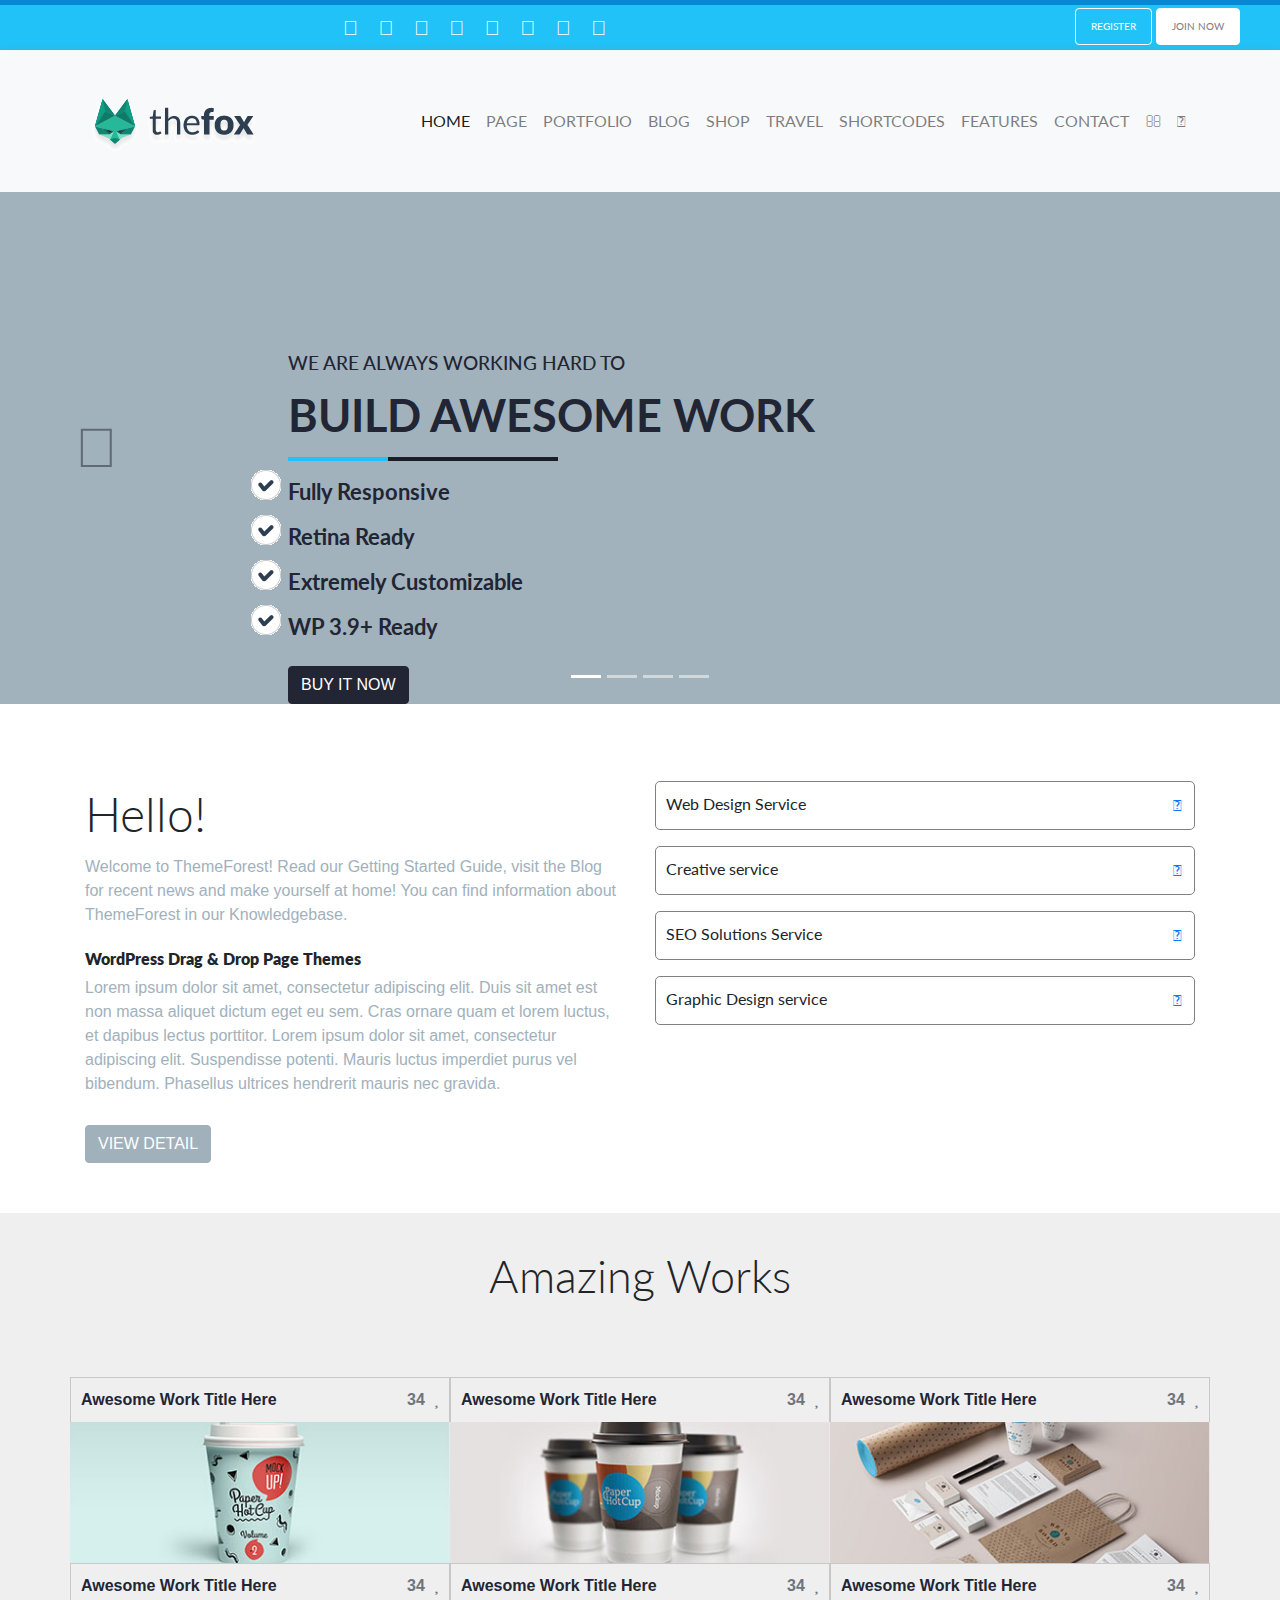
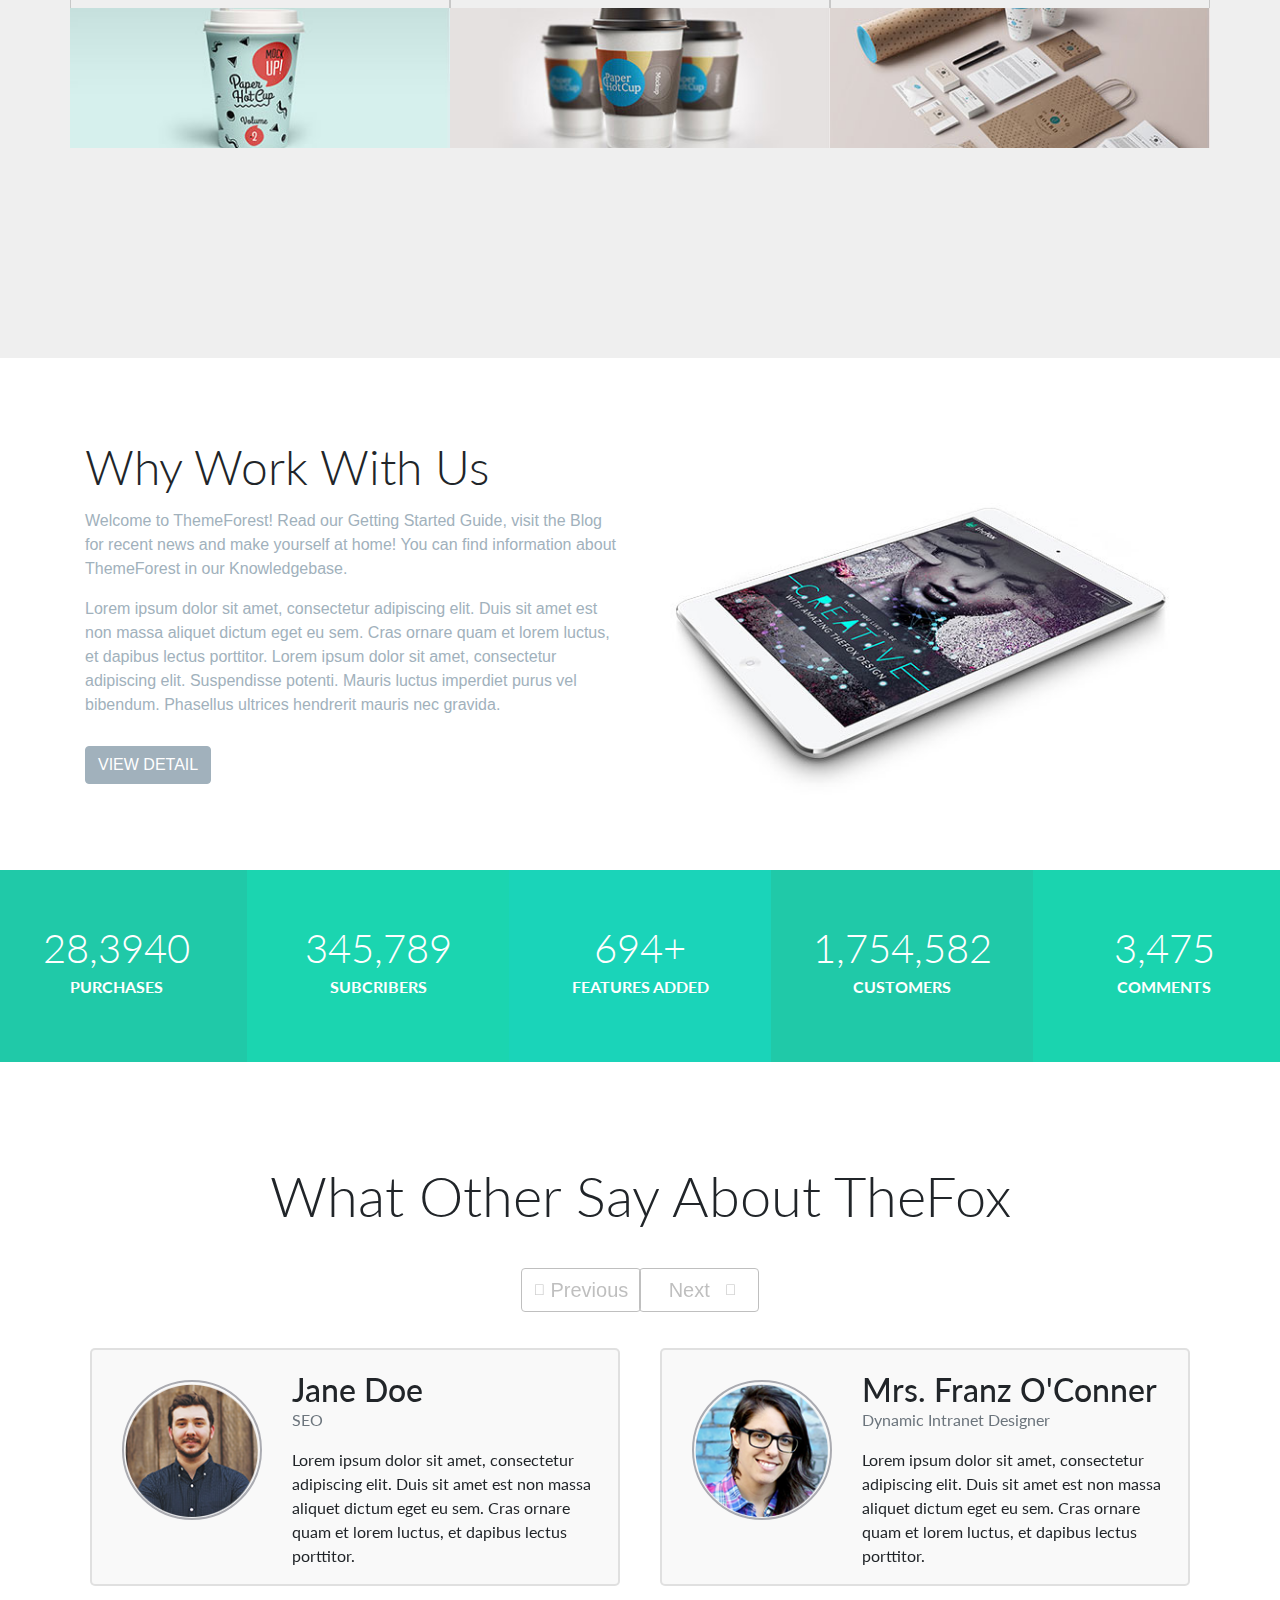
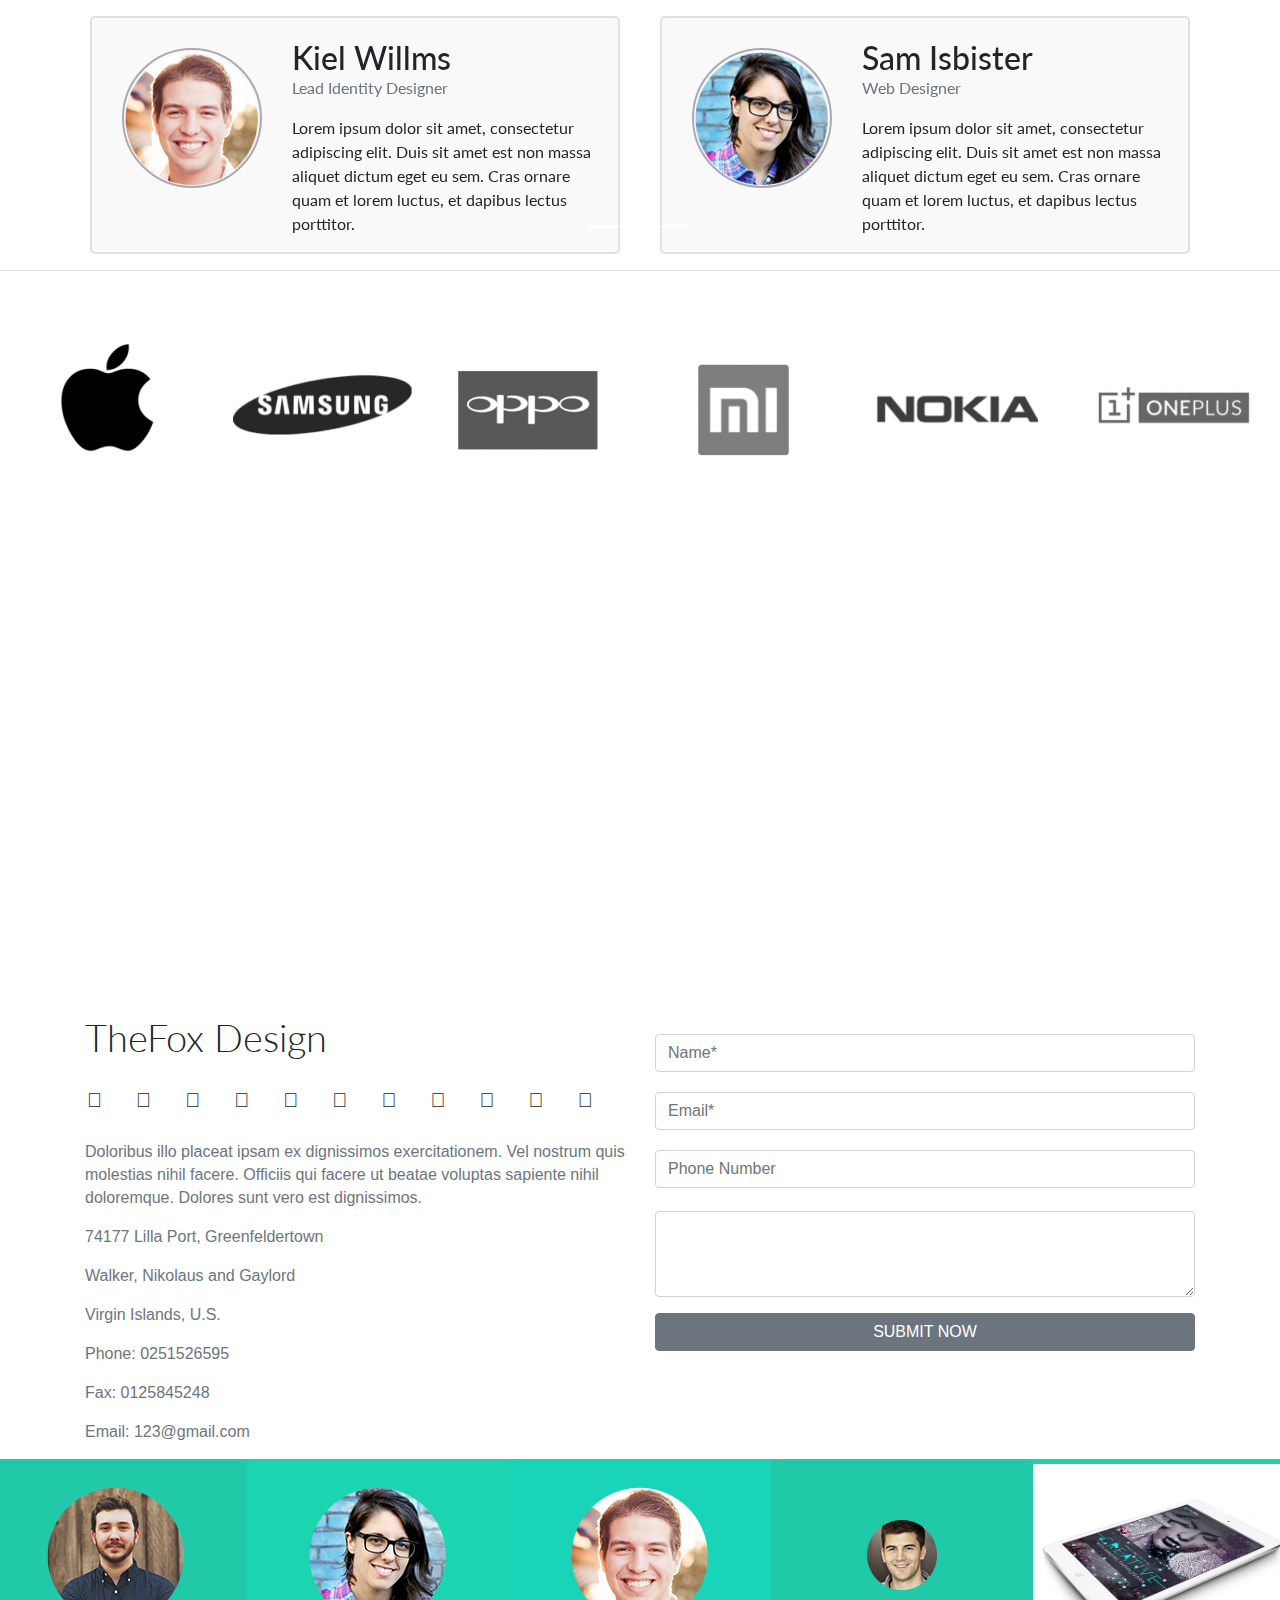
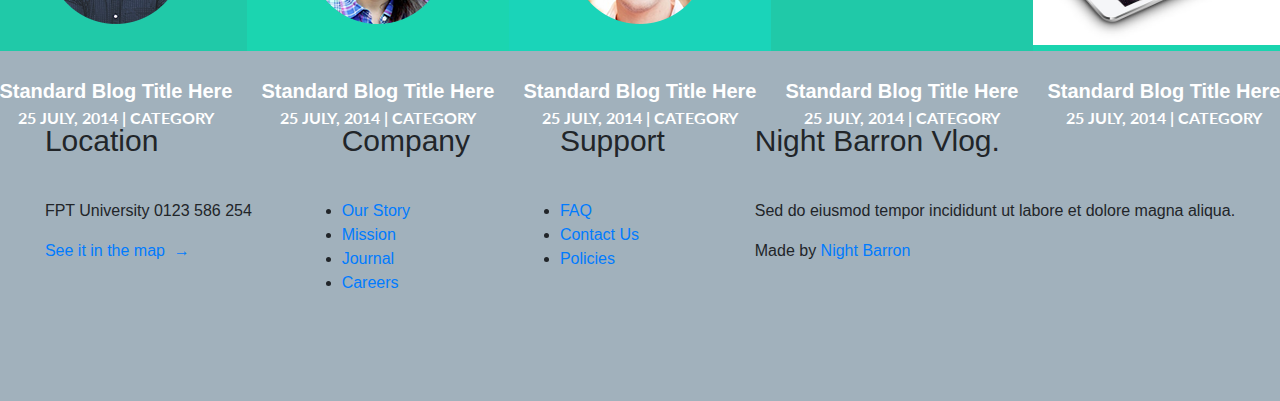
==== commit 16d7683a: "Final Version" ====
--- a/index.html
+++ b/index.html
@@ -826,6 +826,44 @@
             </div>
         </div>
     </div>
+
+    <footer>
+        <div class="wrapper" style="display: flex; flex-flow: row;">
+            <div class="f_cols">
+                <h3>Location</h3>
+                <p>FPT University <span class="phone"> 0123 586 254 </span></p>
+                <a href="https://g.page/daihocfpttphcm?share" class="map">See it in the map <span class="arrow">&nbsp;&rarr;</span>  </a>
+            </div>
+
+            <div class="f_cols">
+                <h3>Company</h3>
+                <ul>
+                    <li><a href="#">Our Story</a></li>
+                    <li><a href="#">Mission</a></li>
+                    <li><a href="#">Journal</a></li>
+                    <li><a href="#">Careers</a></li>
+                </ul>
+            </div>
+
+            <div class="f_cols">
+                <h3>Support</h3>
+                <ul>
+                    <li><a href="#">FAQ</a></li>
+                    <li><a href="#">Contact Us</a></li>
+                    <li><a href="#">Policies</a></li>
+                </ul>
+            </div>
+
+            <div class="f_cols">
+                <h3>Night Barron Vlog.</h3>
+                <p>Sed do eiusmod tempor incididunt ut labore et dolore magna aliqua.</p>
+                <p>Made by <a href="#" target="_blank">Night Barron</a></p>
+            </div>
+
+
+        </div>
+    </footer>
+    <!-- End footer -->
 </body>
 
 </html>--- a/10.css
+++ b/10.css
@@ -530,6 +530,7 @@
         
         .bannerBelow .col-sm-15 {
             width: 20%;
+            padding: -5px;
         }
         
         .bannerBelow .layer3 {
@@ -538,6 +539,11 @@
             object-fit: cover;
         }
         
+        .bannerBelow .layer3 img {
+            padding: 0px;
+            object-fit: cover;
+        }
+        
         .bannerBelow .layer4 {
             z-index: 2;
             position: absolute;
@@ -559,4 +565,15 @@
         
         .bannerBelow .d-flex:hover .layer4 {
             opacity: 100%;
+        }
+        
+        footer {
+            padding-top: 8vh;
+            padding-bottom: 10vh;
+            background-color: #a1b1bc;
+        }
+        
+        .wrapper h3 {
+            font-size: 30px;
+            margin-bottom: 40px;
         }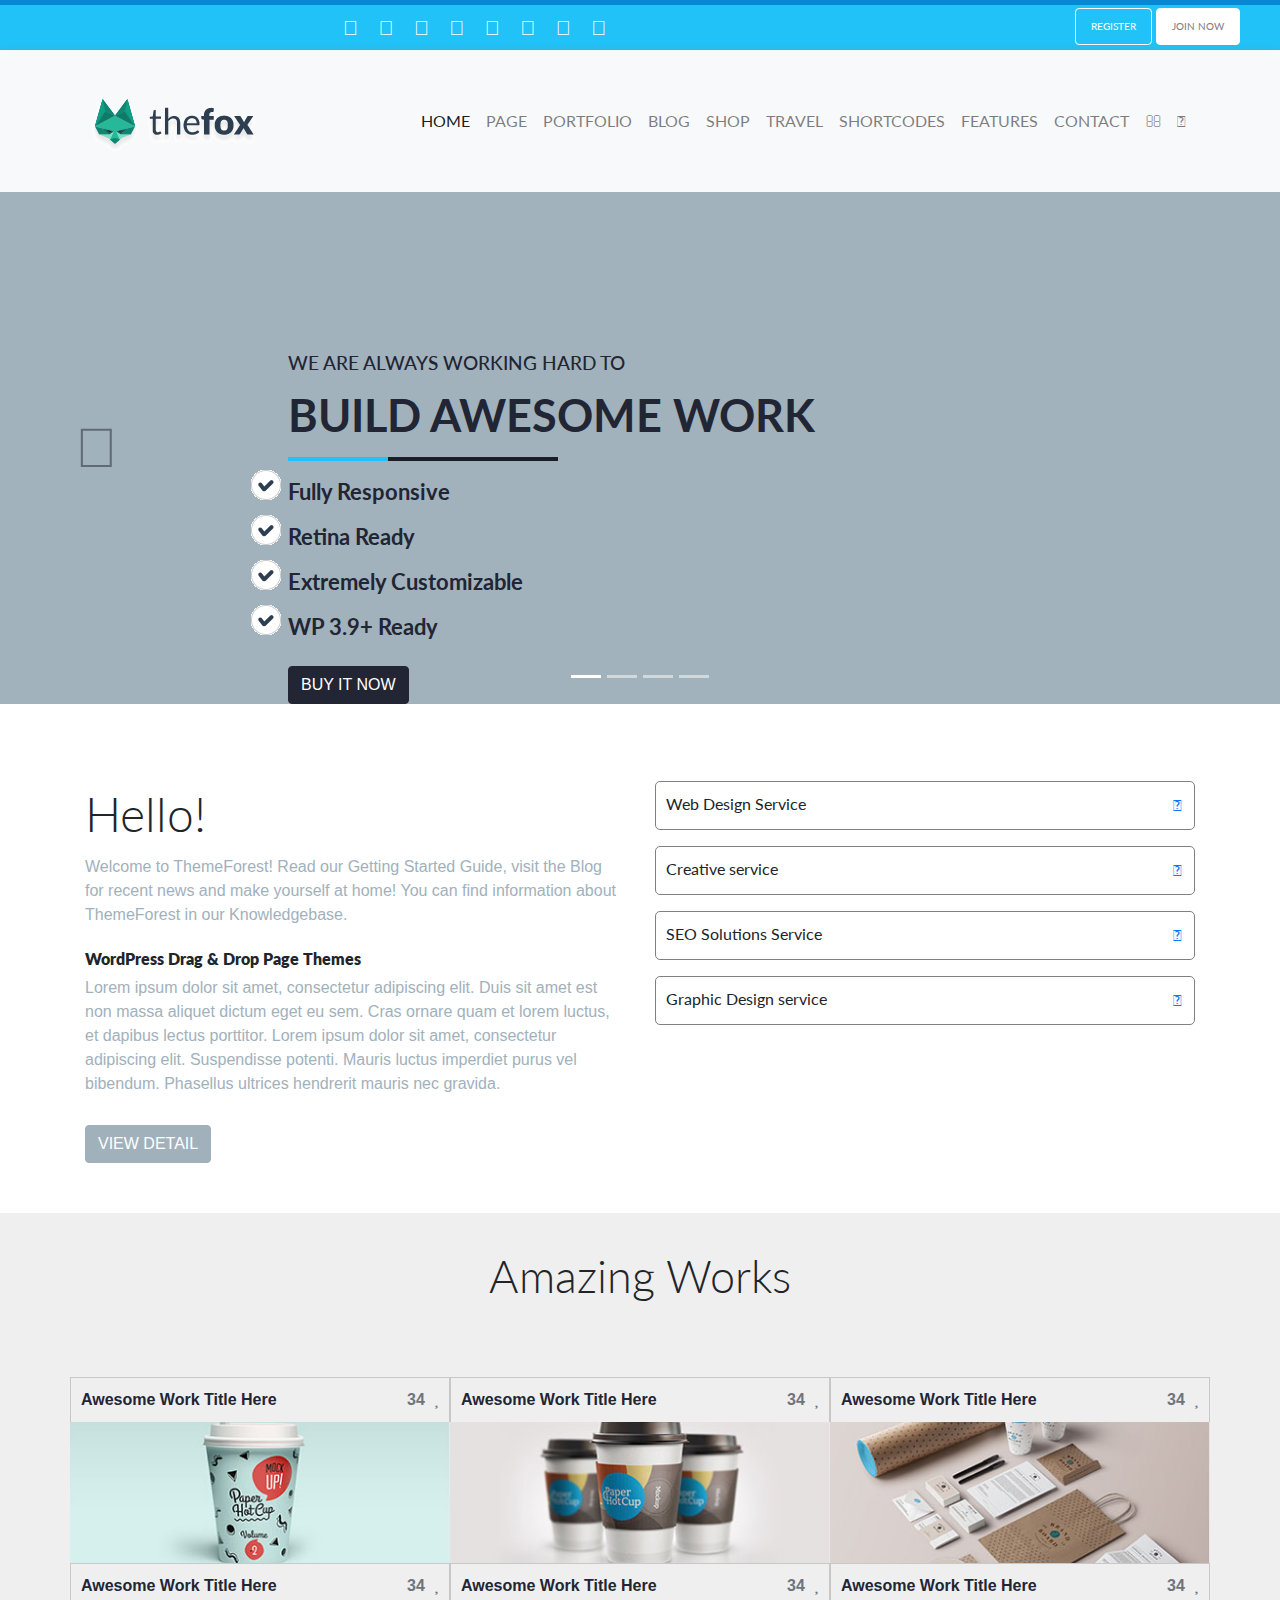
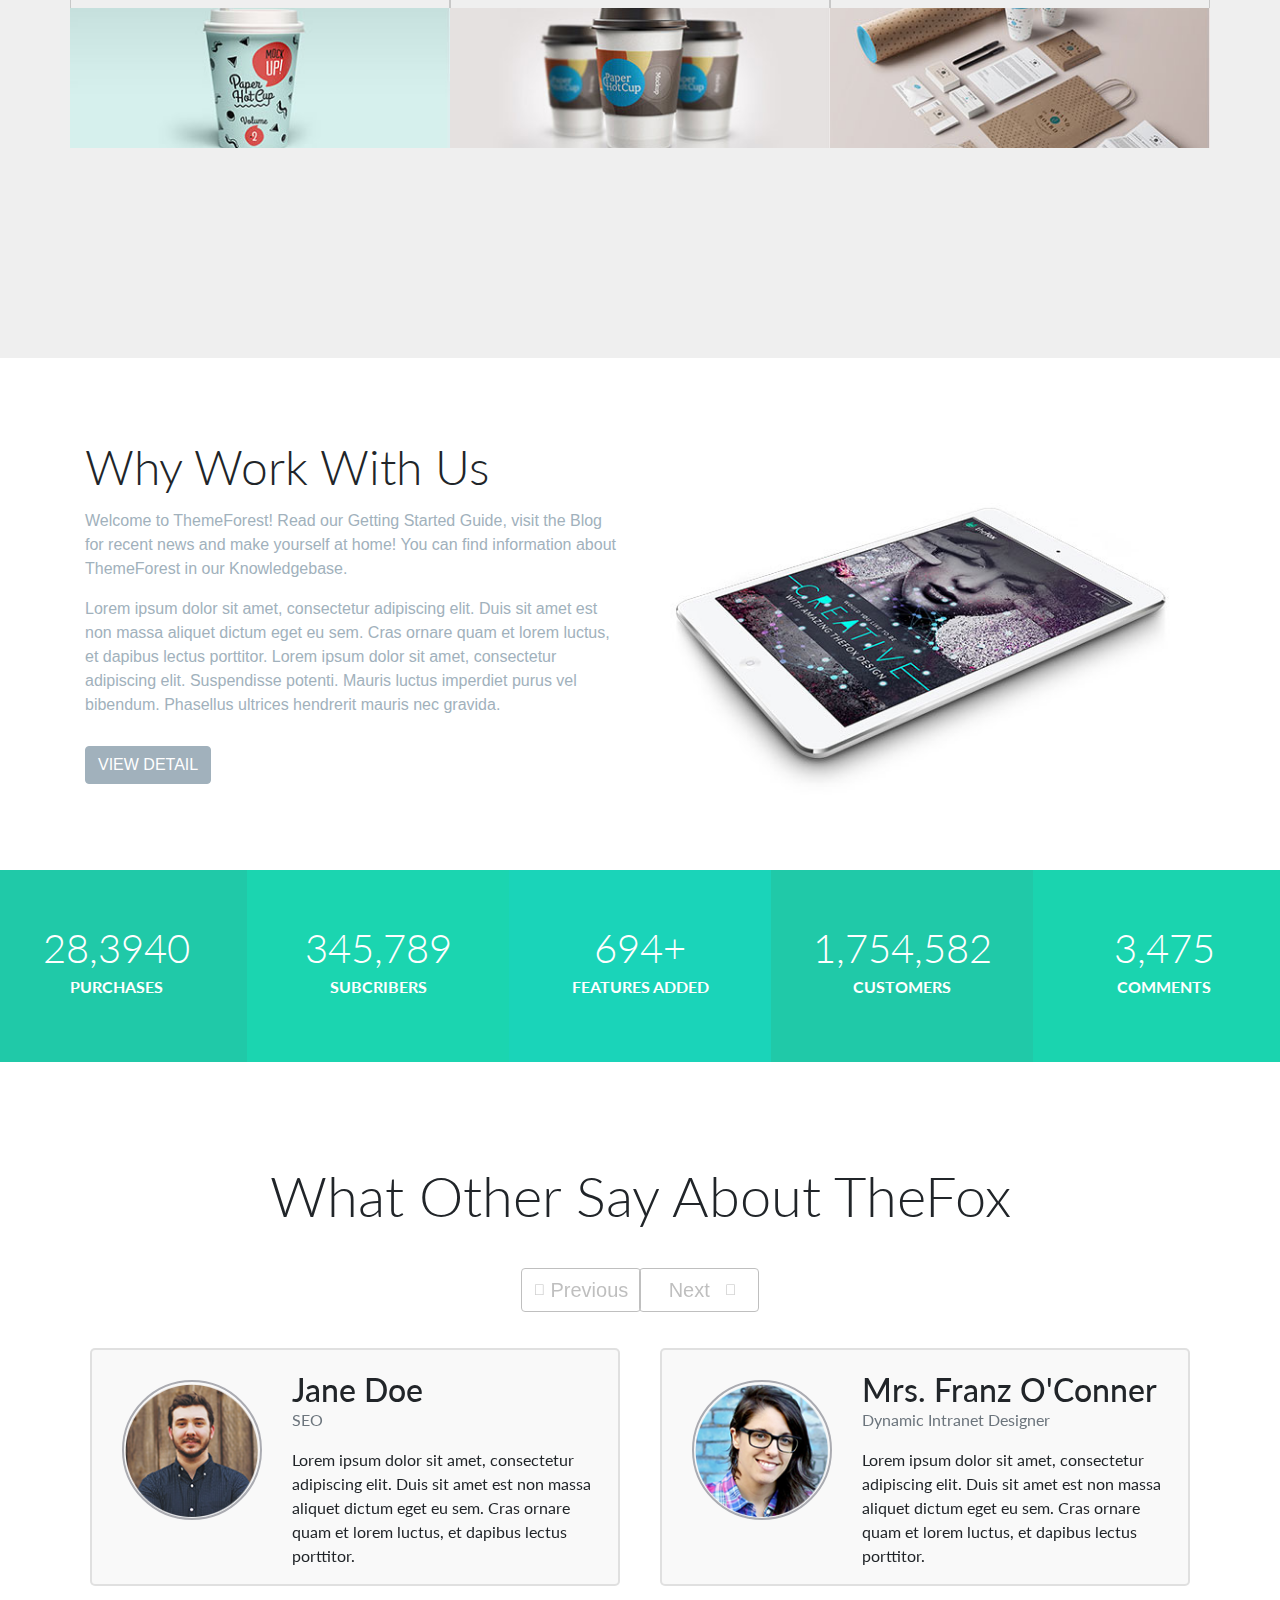
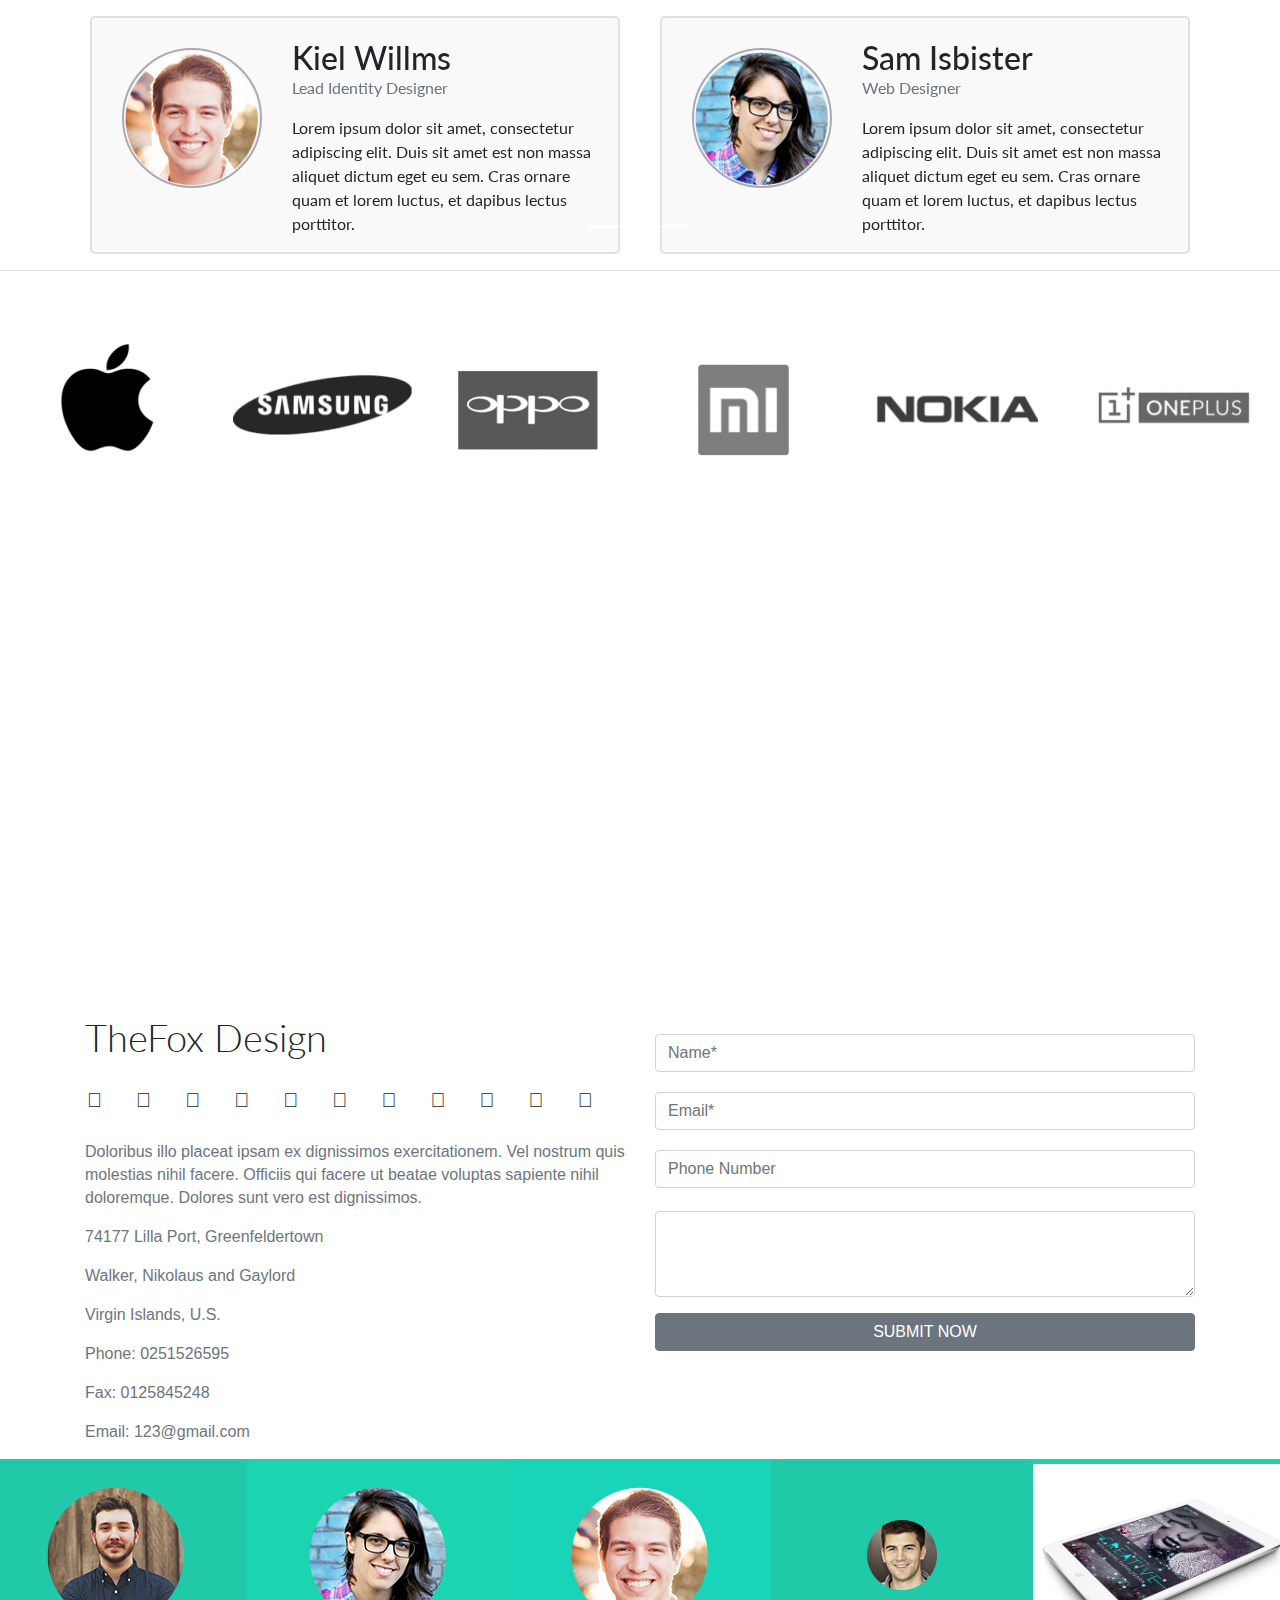
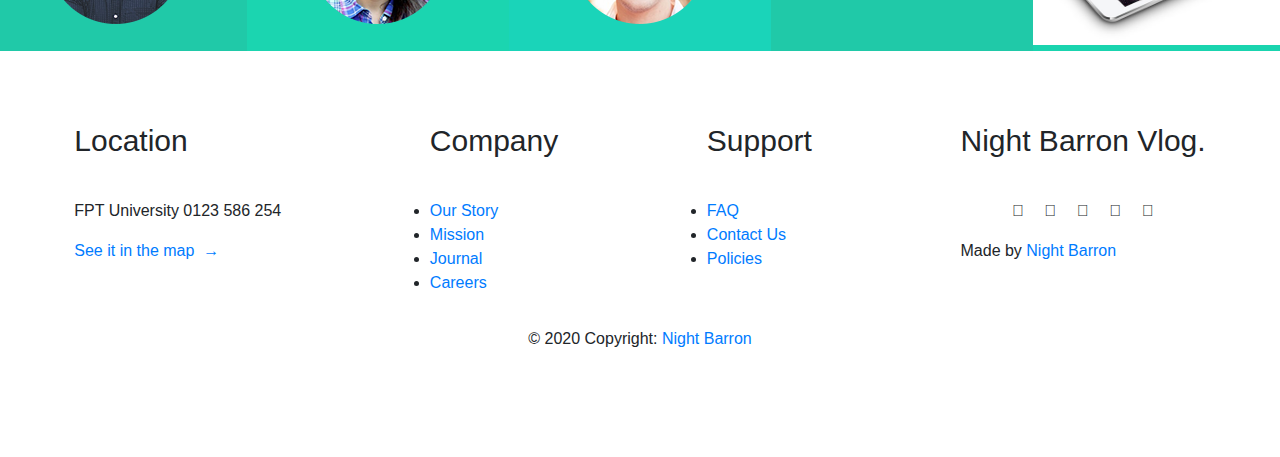
==== commit c6c9410f: "Final Version 2.1" ====
--- a/index.html
+++ b/index.html
@@ -827,7 +827,7 @@
         </div>
     </div>
 
-    <footer>
+    <footer class="page-footer font-small blue">
         <div class="wrapper" style="display: flex; flex-flow: row;">
             <div class="f_cols">
                 <h3>Location</h3>
@@ -856,12 +856,51 @@
 
             <div class="f_cols">
                 <h3>Night Barron Vlog.</h3>
-                <p>Sed do eiusmod tempor incididunt ut labore et dolore magna aliqua.</p>
+                <!-- Footer Elements -->
+                <div class="container ml-0">
+
+                    <!-- Social buttons -->
+                    <ul class="list-unstyled list-inline text-center">
+                        <li class="list-inline-item">
+                            <a class="btn-floating btn-fb mx-1">
+                                <i class="fab fa-facebook-f"> </i>
+                            </a>
+                        </li>
+                        <li class="list-inline-item">
+                            <a class="btn-floating btn-tw mx-1">
+                                <i class="fab fa-twitter"> </i>
+                            </a>
+                        </li>
+                        <li class="list-inline-item">
+                            <a class="btn-floating btn-gplus mx-1">
+                                <i class="fab fa-google-plus-g"> </i>
+                            </a>
+                        </li>
+                        <li class="list-inline-item">
+                            <a class="btn-floating btn-li mx-1">
+                                <i class="fab fa-linkedin-in"> </i>
+                            </a>
+                        </li>
+                        <li class="list-inline-item">
+                            <a class="btn-floating btn-dribbble mx-1">
+                                <i class="fab fa-dribbble"> </i>
+                            </a>
+                        </li>
+                    </ul>
+                    <!-- Social buttons -->
+
+                </div>
+                <!-- Footer Elements -->
                 <p>Made by <a href="#" target="_blank">Night Barron</a></p>
             </div>
 
 
         </div>
+        <!-- Copyright -->
+        <div class="footer-copyright text-center py-3">© 2020 Copyright:
+            <a href="#"> Night Barron</a>
+        </div>
+        <!-- Copyright -->
     </footer>
     <!-- End footer -->
 </body>
--- a/10.css
+++ b/10.css
@@ -570,7 +570,6 @@
         footer {
             padding-top: 8vh;
             padding-bottom: 10vh;
-            background-color: #a1b1bc;
         }
         
         .wrapper h3 {
